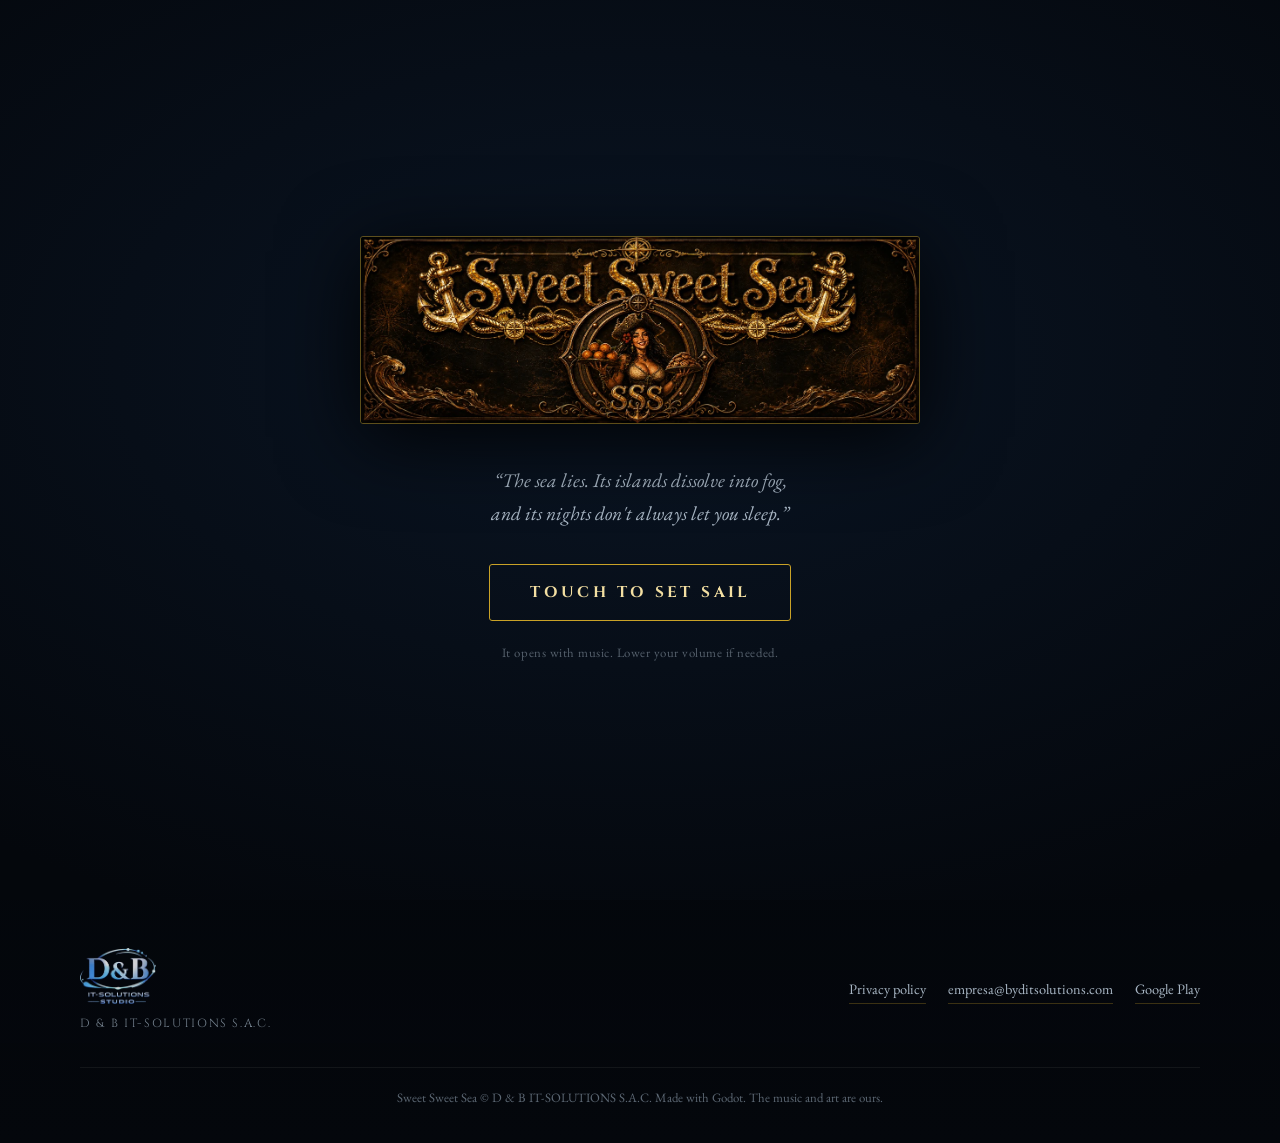
==== index.html @ e7146e49 "COLOSOS, LUNAS PINTADAS Y TRES SECCIONES QUE FALTABAN (13 sep). Tercera pasada del dia sobre la web," ====
<!DOCTYPE html>
<html lang="es">
<head>
<meta charset="utf-8">
<meta name="viewport" content="width=device-width, initial-scale=1">
<title>Sweet Sweet Sea — Un pirata pobre. Un mar que miente.</title>
<meta name="description" content="Pesca de día, defiende el muelle de noche, doma a las bestias del abismo y junta las tres llaves de la Puerta Hundida. Supervivencia náutica melancólica para PC y Android.">
<meta name="theme-color" content="#05080d">

<!-- Tarjeta social -->
<meta property="og:type" content="website">
<meta property="og:title" content="Sweet Sweet Sea">
<meta property="og:description" content="Un pirata pobre. Un mar que miente. Supervivencia náutica melancólica.">
<meta property="og:image" content="https://dybitsolutions.github.io/SSS/assets/og.webp">
<meta property="og:url" content="https://dybitsolutions.github.io/SSS/">
<meta name="twitter:card" content="summary_large_image">

<link rel="icon" href="assets/favicon.png">
<link rel="preconnect" href="https://fonts.googleapis.com">
<link rel="preconnect" href="https://fonts.gstatic.com" crossorigin>
<link href="https://fonts.googleapis.com/css2?family=Cinzel:wght@500;700;900&family=EB+Garamond:ital,wght@0,400;0,500;0,600;1,400&display=swap" rel="stylesheet">
<link rel="stylesheet" href="css/estilo.css">
</head>

<body class="lang-es velo-activo">

<!-- ══════════════════════════════════════════════════════════════
     EL TELÓN — la cinemática de entrada (primera visita)
     ══════════════════════════════════════════════════════════════ -->
<div id="telon" class="telon" hidden>
  <div class="telon__contenido">
    <span class="telon__marco">
      <img class="telon__logo" src="assets/logo.webp" alt="Sweet Sweet Sea" width="1280" height="427">
    </span>
    <p class="telon__verso">
      <span class="es">«El mar miente. Sus islas se deshacen en niebla,<br>y sus noches no siempre te dejan dormir.»</span>
      <span class="en">“The sea lies. Its islands dissolve into fog,<br>and its nights don't always let you sleep.”</span>
    </p>
    <button id="zarpar" class="telon__boton" type="button">
      <span class="es">TOCA PARA ZARPAR</span>
      <span class="en">TOUCH TO SET SAIL</span>
    </button>
    <p class="telon__nota">
      <span class="es">Se abrirá con música. Baja el volumen si hace falta.</span>
      <span class="en">It opens with music. Lower your volume if needed.</span>
    </p>
  </div>
  <div class="telon__niebla telon__niebla--izq"></div>
  <div class="telon__niebla telon__niebla--der"></div>
</div>

<!-- ══════════════════════════════════════════════════════════════
     EL MAR — lienzo de fondo, siempre vivo
     ══════════════════════════════════════════════════════════════ -->
<canvas id="mar" class="mar" aria-hidden="true"></canvas>
<div class="mar__velo" aria-hidden="true"></div>

<!-- Barra superior -->
<header class="barra">
  <a class="barra__marca" href="#portada">
    <span class="barra__sss">SSS</span>
    <span class="barra__nombre">Sweet Sweet Sea</span>
  </a>
  <nav class="barra__nav" id="barra-nav">
    <a href="#juego"><span class="es">El juego</span><span class="en">The game</span></a>
    <a href="#juegas"><span class="es">Cómo se juega</span><span class="en">How it plays</span></a>
    <a href="#muelle"><span class="es">El muelle</span><span class="en">The pier</span></a>
    <a href="#marineros"><span class="es">Marineros</span><span class="en">Sailors</span></a>
    <a href="#bestiario"><span class="es">Bestiario</span><span class="en">Bestiary</span></a>
    <a href="#noche"><span class="es">La noche</span><span class="en">Night</span></a>
    <a href="#mareas"><span class="es">Mareas</span><span class="en">Tides</span></a>
    <a href="#jugar"><span class="es">Jugar</span><span class="en">Play</span></a>
  </nav>
  <div class="barra__controles">
    <!-- El menú de la barra angosta. Con ocho pantallas y sin barra de
         navegación en el móvil, quien entraba en una sección solo podía volver
         a la portada: aquí están las ocho, siempre. -->
    <button id="btn-menu" class="chip chip--menu" type="button" aria-expanded="false" aria-controls="barra-nav">
      <span class="icono-menu" aria-hidden="true"></span>
      <span class="sr">Menú</span>
    </button>
    <button id="btn-audio" class="chip chip--icono" type="button" aria-pressed="false" title="Música">
      <span class="icono-audio" aria-hidden="true"></span>
      <span class="sr">Música</span>
    </button>
    <button id="btn-idioma" class="chip" type="button" aria-label="Cambiar idioma / Switch language">
      <span class="es">EN</span><span class="en">ES</span>
    </button>
  </div>
</header>

<main id="top">

  <!-- ═══════════ PORTADA — la pantalla de cubierta ═══════════ -->
  <section id="portada" class="heroe pantalla activa">
    <div class="heroe__centro">
      <img class="heroe__logo" src="assets/logo.webp" alt="Sweet Sweet Sea" width="1280" height="427" fetchpriority="high">
      <!-- El único H1 del sitio: hasta ahora el título era una IMAGEN y la
           página no tenía encabezado de nivel 1 para nadie que no la viera. -->
      <h1 class="heroe__lema">
        <span class="es">Un pirata pobre. Un mar que miente.</span>
        <span class="en">A poor pirate. A sea that lies.</span>
      </h1>
      <div class="heroe__botones">
        <a class="boton boton--oro" href="#jugar">
          <span class="es">Conseguir el juego</span><span class="en">Get the game</span>
        </a>
        <a class="boton boton--fantasma" href="#juego">
          <span class="es">Qué es esto</span><span class="en">What is this</span>
        </a>
      </div>
      <p class="heroe__plataformas">
        <span class="es">Android · PC (Windows) · <b>Steam próximamente</b></span>
        <span class="en">Android · PC (Windows) · <b>Coming to Steam</b></span>
      </p>
    </div>

    <!-- LOS RUMBOS — el índice del sitio. Cada uno abre SU pantalla: la
         portada no lleva texto largo a propósito (el mar y sus bestias son
         el contenido de aquí; lo que hay que leer vive una pantalla dentro). -->
    <nav class="rumbos" aria-label="Secciones">
      <a class="rumbo" href="#juego">
        <span class="rumbo__nombre"><span class="es">El juego</span><span class="en">The game</span></span>
        <span class="rumbo__pie"><span class="es">pescar, domar, aguantar</span><span class="en">fish, tame, endure</span></span>
      </a>
      <a class="rumbo" href="#juegas">
        <span class="rumbo__nombre"><span class="es">Cómo se juega</span><span class="en">How it plays</span></span>
        <span class="rumbo__pie"><span class="es">la caña, el arpón, el lazo</span><span class="en">rod, harpoon, lasso</span></span>
      </a>
      <a class="rumbo" href="#muelle">
        <span class="rumbo__nombre"><span class="es">El muelle</span><span class="en">The pier</span></span>
        <span class="rumbo__pie"><span class="es">vecinos, oro y fogón</span><span class="en">neighbours, gold, stove</span></span>
      </a>
      <a class="rumbo" href="#marineros">
        <span class="rumbo__nombre"><span class="es">Marineros</span><span class="en">Sailors</span></span>
        <span class="rumbo__pie"><span class="es">a quién juegas</span><span class="en">who you play</span></span>
      </a>
      <a class="rumbo" href="#bestiario">
        <span class="rumbo__nombre"><span class="es">Bestiario</span><span class="en">Bestiary</span></span>
        <span class="rumbo__pie"><span class="es">lo que sube del fondo</span><span class="en">what rises from below</span></span>
      </a>
      <a class="rumbo" href="#noche">
        <span class="rumbo__nombre"><span class="es">La noche</span><span class="en">The night</span></span>
        <span class="rumbo__pie"><span class="es">insomnio, asedio, tinta</span><span class="en">insomnia, siege, ink</span></span>
      </a>
      <a class="rumbo" href="#mareas">
        <span class="rumbo__nombre"><span class="es">Mareas</span><span class="en">Tides</span></span>
        <span class="rumbo__pie"><span class="es">seis aguas, seis reglas</span><span class="en">six waters, six rules</span></span>
      </a>
      <a class="rumbo rumbo--oro" href="#jugar">
        <span class="rumbo__nombre"><span class="es">Jugar</span><span class="en">Play</span></span>
        <span class="rumbo__pie"><span class="es">Android · PC · Steam</span><span class="en">Android · PC · Steam</span></span>
      </a>
    </nav>

    <!-- Rótulo de la marea viva -->
    <div id="rotulo-marea" class="marea-rotulo" aria-live="polite">
      <span class="marea-rotulo__ojo"><span class="es">El mar hoy</span><span class="en">The sea today</span></span>
      <strong id="marea-nombre" class="marea-rotulo__nombre">Mar en calma</strong>
      <span id="marea-nota" class="marea-rotulo__nota"></span>
      <!-- Qué hay esta noche ahí arriba: la fase de la luna o la noche rara.
           (En el juego, la noche SIEMPRE nombra su causa; aquí igual.) -->
      <span id="marea-cielo" class="marea-rotulo__cielo"></span>
    </div>
  </section>

  <!-- ═══════════ EL JUEGO ═══════════ -->
  <section id="juego" class="seccion pantalla">
    <div class="envoltura">
      <p class="pantalla__ruta">
        <a class="pantalla__volver" href="#portada">
          <span class="es">Volver al mar</span><span class="en">Back to the sea</span>
        </a>
      </p>
      <h2 class="titulo">
        <span class="es">El mar miente</span>
        <span class="en">The sea lies</span>
      </h2>
      <p class="parrafo parrafo--grande">
        <span class="es">Sus islas se deshacen en niebla, la fortuna de la adivina sentencia el clima
          y sus noches no siempre te dejan dormir.</span>
        <span class="en">Its islands dissolve into fog, the fortune-teller's verdicts come true,
          and its nights don't always let you sleep.</span>
      </p>
      <p class="parrafo">
        <span class="es">Eres un marinero pobre en un muelle al fin del mundo. De día pescas, rebuscas la deriva,
          comercias con los vecinos y mejoras tu bote. De noche, el mar cobra: insomnios que se ganan a golpes,
          asedios de colosos de ojos violeta, y una travesía de tinta negra hacia una ciudad que no debería tener torres.</span>
        <span class="en">You are a poor sailor on a pier at the end of the world. By day you fish, scavenge the drift,
          trade with the neighbors and upgrade your boat. By night the sea collects: sleepless sieges, violet-eyed
          colossi on the planks, and an ink-black crossing toward a city that shouldn't have towers.</span>
      </p>

      <div class="rejilla-sistemas">
        <article class="carta">
          <h3><span class="es">Pesca con forcejeo</span><span class="en">Tug-of-war fishing</span></h3>
          <p><span class="es">El carrete y la caña son tus gestos. <b>RECOGE</b>, <b>SUELTA</b>, <b>JALA</b> —
            el pez dicta y tú respondes.</span>
            <span class="en">The reel and the rod are your gestures. <b>REEL</b>, <b>GIVE LINE</b>, <b>PULL</b> —
            the fish commands, you answer.</span></p>
        </article>
        <article class="carta">
          <h3><span class="es">Doma bestias</span><span class="en">Tame beasts</span></h3>
          <p><span class="es">La ballena, el calamar, la serpiente… cada una con su carácter. Aliméntalas,
            témplalas con tesoros y te escoltarán mar adentro.</span>
            <span class="en">The whale, the squid, the serpent… each with its own character. Feed them,
            temper them with treasures, and they'll escort you.</span></p>
        </article>
        <article class="carta">
          <h3><span class="es">Un muelle vivo</span><span class="en">A living pier</span></h3>
          <p><span class="es">Banco, astillero, cambista, la draga del Viejo, la adivina cuya fortuna
            <b>se cumple</b>, y vecinos con encargos.</span>
            <span class="en">Bank, shipyard, trader, the Old Man's dredge, a fortune-teller whose verdicts
            <b>come true</b>, and neighbors with errands.</span></p>
        </article>
        <article class="carta">
          <h3><span class="es">Siete climas y un cielo real</span><span class="en">Seven weathers, a real sky</span></h3>
          <p><span class="es">Calma chicha, niebla, tempestad. Fases de luna que siguen a la luna de verdad,
            estrellas fugaces y un faro que barre el agua.</span>
            <span class="en">Dead calm, fog, tempest. Moon phases that follow the real moon, shooting stars
            and a lighthouse sweeping the water.</span></p>
        </article>
        <article class="carta">
          <h3><span class="es">La cordura</span><span class="en">Sanity</span></h3>
          <p><span class="es">La noche, la niebla y lo que canta desde el agua te gastan la mente.
            Si se rompe, el mar se vuelve negro donde estés.</span>
            <span class="en">Night, fog and what sings from the water wear your mind down.
            Break it, and the sea turns black wherever you are.</span></p>
        </article>
        <article class="carta carta--oro">
          <h3><span class="es">El final es una vuelta</span><span class="en">The ending is a loop</span></h3>
          <p><span class="es">Tres llaves abren la Puerta Hundida. Cruzarla no termina el juego:
            lo vuelve más hondo. Bestias más bravas, marineros nuevos jugables.</span>
            <span class="en">Three keys open the Sunken Gate. Crossing it doesn't end the game —
            it deepens it. Fiercer beasts, new playable sailors.</span></p>
        </article>
      </div>

      <!-- (venía de su propia sección: una pantalla de tres fotos sueltas
           era la más flaca del sitio, y aquí ilustra lo que acaba de contar) -->
      <h3 class="subtitulo"><span class="es">El puerto, la caja y la caña</span><span class="en">The port, the crate and the rod</span></h3>
      <div class="capturas">
        <figure>
          <img src="assets/capturas/muelle.webp" alt="" loading="lazy" width="1351" height="760">
          <figcaption><span class="es">El muelle de noche: banco, astillero, la draga y la adivina.</span>
            <span class="en">The pier at night: bank, shipyard, the dredge and the fortune-teller.</span></figcaption>
        </figure>
        <figure>
          <img src="assets/capturas/bestias.webp" alt="" loading="lazy" width="1351" height="760">
          <figcaption><span class="es">La caja de peces: tus bestias crecen, comen y con la edad piden mejor pesca.</span>
            <span class="en">The fish crate: your beasts grow, eat, and with age demand better catches.</span></figcaption>
        </figure>
        <figure>
          <img src="assets/capturas/pesca.webp" alt="" loading="lazy" width="1351" height="760">
          <figcaption><span class="es">El forcejeo: la barra manda, y el pez no afloja.</span>
            <span class="en">The tug-of-war: the bar commands, and the fish won't give.</span></figcaption>
        </figure>
      </div>

      <nav class="pantalla__sigue">
        <a href="#juegas">
          <span class="es">Siguiente: Cómo se juega</span><span class="en">Next: How it plays</span>
        </a>
      </nav>
    </div>
  </section>

  <!-- ═══════════ CÓMO SE JUEGA ═══════════ -->
  <section id="juegas" class="seccion pantalla seccion--honda">
    <div class="envoltura">
      <p class="pantalla__ruta">
        <a class="pantalla__volver" href="#portada">
          <span class="es">Volver al mar</span><span class="en">Back to the sea</span>
        </a>
      </p>
      <h2 class="titulo">
        <span class="es">Un día de trabajo</span>
        <span class="en">A day's work</span>
      </h2>
      <p class="parrafo parrafo--grande">
        <span class="es">De día pescas, rebuscas y vendes. De noche decides si duermes o zarpas.</span>
        <span class="en">By day you fish, scavenge and sell. By night you decide whether to sleep or sail.</span>
      </p>

      <!-- LA PESCA -->
      <h3 class="subtitulo"><span class="es">La pesca</span><span class="en">Fishing</span></h3>
      <ol class="pasos">
        <li>
          <b><span class="es">Saca la caña</span><span class="en">Take out the rod</span></b>
          <span class="es">Con la rueda de la mano. Sin caña en la mano, ni la silla del muelle ni las boyas del mar te responden.</span>
          <span class="en">From the hand wheel. With no rod in hand, neither the pier's chair nor the sea's buoys will answer you.</span>
        </li>
        <li>
          <b><span class="es">Espera la mordida</span><span class="en">Wait for the bite</span></b>
          <span class="es">Echas el sedal y el mar tarda lo que quiere. Cuando algo pica, lo sabes.</span>
          <span class="en">You cast, and the sea takes as long as it likes. When something bites, you know.</span>
        </li>
        <li>
          <b><span class="es">El forcejeo</span><span class="en">The tug-of-war</span></b>
          <span class="es">Ahora manda el pez: <b>RECOGE</b>, <b>SUELTA HILO</b>, <b>JALA</b>. Él tira, tú respondes,
            y la barra de tensión dice quién está ganando. Tirar cuando toca soltar rompe el sedal.</span>
          <span class="en">Now the fish leads: <b>REEL</b>, <b>GIVE LINE</b>, <b>PULL</b>. It pulls, you answer,
            and the tension bar says who's winning. Pulling when you should give line snaps the line.</span>
        </li>
      </ol>
      <p class="parrafo parrafo--centro parrafo--corto">
        <span class="es">Con la mente entera la zona buena es casi el doble de ancha. Con la mente rota, el mar
          te entrega cosas <b>más raras</b>. Pescar de noche paga mejor… y cobra en cordura.</span>
        <span class="en">With a whole mind the good zone is nearly twice as wide. With a broken one, the sea hands you
          <b>stranger things</b>. Fishing at night pays better… and charges you in sanity.</span>
      </p>

      <!-- LO QUE MUERDE -->
      <h3 class="subtitulo"><span class="es">Lo que puede morder</span><span class="en">What may bite</span></h3>
      <ul class="captura">
        <li>
          <img src="assets/peces/sardina.webp" alt="" loading="lazy" width="340" height="121">
          <b><span class="es">Sardina gris</span><span class="en">Grey sardine</span></b>
          <span class="es">5 oro · el pan de cada día</span><span class="en">5 gold · your daily bread</span>
        </li>
        <li>
          <img src="assets/peces/bacalao.webp" alt="" loading="lazy" width="340" height="163">
          <b><span class="es">Bacalao pálido</span><span class="en">Pale cod</span></b>
          <span class="es">9 oro · llena el estómago</span><span class="en">9 gold · fills the belly</span>
        </li>
        <li>
          <img src="assets/peces/anguila.webp" alt="" loading="lazy" width="340" height="192">
          <b><span class="es">Anguila de niebla</span><span class="en">Fog eel</span></b>
          <span class="es">14 oro</span><span class="en">14 gold</span>
        </li>
        <li class="es-raro">
          <img src="assets/peces/luminoso.webp" alt="" loading="lazy" width="340" height="191">
          <b><span class="es">Pez luminoso ★</span><span class="en">Glowfish ★</span></b>
          <span class="es">28 oro · comerlo <b>reconforta</b></span><span class="en">28 gold · eating it <b>comforts</b></span>
        </li>
        <li class="es-raro">
          <img src="assets/peces/esqueleto.webp" alt="" loading="lazy" width="340" height="221">
          <b><span class="es">Pez esqueleto ★</span><span class="en">Skeleton fish ★</span></b>
          <span class="es">35 oro · solo de noche · perturbador</span><span class="en">35 gold · night only · unsettling</span>
        </li>
        <li class="es-raro">
          <img src="assets/peces/campana.webp" alt="" loading="lazy" width="340" height="328">
          <b><span class="es">Pez Campana ★</span><span class="en">Bell fish ★</span></b>
          <span class="es">60 oro · tañe… y <b>desata una tormenta</b></span><span class="en">60 gold · it tolls… and <b>unleashes a storm</b></span>
        </li>
        <li class="es-raro">
          <img src="assets/items/botella.webp" alt="" loading="lazy" width="238" height="300">
          <b><span class="es">Botella con mapa ★</span><span class="en">Bottled map ★</span></b>
          <span class="es">revela un <b>tesoro</b> ahí fuera</span><span class="en">reveals a <b>treasure</b> out there</span>
        </li>
        <li class="es-raro">
          <img src="assets/items/llave.webp" alt="" loading="lazy" width="127" height="300">
          <b><span class="es">Llave oxidada ★</span><span class="en">Rusted key ★</span></b>
          <span class="es">tres abren la <b>Puerta Hundida</b></span><span class="en">three open the <b>Sunken Gate</b></span>
        </li>
        <li>
          <img src="assets/peces/atun.webp" alt="" loading="lazy" width="340" height="153">
          <b><span class="es">Atún real</span><span class="en">Royal tuna</span></b>
          <span class="es">22 oro · la comida grande del profundo</span><span class="en">22 gold · the deep's big meal</span>
        </li>
        <li class="es-raro">
          <img src="assets/peces/tiburon.webp" alt="" loading="lazy" width="340" height="138">
          <b><span class="es">Tiburón sombrío ★</span><span class="en">Gloom shark ★</span></b>
          <span class="es">46 oro · pide caña de maestro</span><span class="en">46 gold · needs a master's rod</span>
        </li>
        <li class="es-raro">
          <img src="assets/peces/medusa.webp" alt="" loading="lazy" width="340" height="288">
          <b><span class="es">Medusa farol ★</span><span class="en">Lantern jelly ★</span></b>
          <span class="es">30 oro · la luz <b>buena</b> de la tinta nocturna</span><span class="en">30 gold · the <b>kind</b> light of the night ink</span>
        </li>
        <li class="es-raro">
          <img src="assets/peces/caballito.webp" alt="" loading="lazy" width="340" height="318">
          <b><span class="es">Caballito de la tinta ★</span><span class="en">Ink seahorse ★</span></b>
          <span class="es">55 oro · no se come: es joya de colección</span><span class="en">55 gold · not food: a collector's jewel</span>
        </li>
        <li>
          <img src="assets/peces/globo.webp" alt="" loading="lazy" width="340" height="340">
          <b><span class="es">Pez globo</span><span class="en">Pufferfish</span></b>
          <span class="es">no pica: <b>huye de ti</b> en el mar. Su carne alimenta… con un veneno suave</span>
          <span class="en">it doesn't bite: it <b>flees</b> at sea. Its meat feeds you… with a mild venom</span>
        </li>
      </ul>
      <p class="parrafo parrafo--centro parrafo--corto">
        <span class="es">Y una décimocuarta pieza que no lleva retrato porque no queremos dibujarla:
          de noche, a veces, el sedal sube <b>restos humanos</b>.</span>
        <span class="en">And a fourteenth catch with no portrait, because we'd rather not draw it:
          at night, sometimes, the line brings up <b>human remains</b>.</span>
      </p>

      <!-- EL COMBATE -->
      <h3 class="subtitulo"><span class="es">Y lo que no quiere que lo pesques</span><span class="en">And what doesn't want to be caught</span></h3>
      <div class="armas">
        <figure>
          <img src="assets/items/garfio.webp" alt="" loading="lazy" width="171" height="300">
          <figcaption><b><span class="es">Garfio</span><span class="en">Hook</span></b>
            <span class="es">corto y gratis: el arma del hambre</span><span class="en">short and free: the weapon of hunger</span></figcaption>
        </figure>
        <figure>
          <img src="assets/items/sable.webp" alt="" loading="lazy" width="299" height="300">
          <figcaption><b><span class="es">Sable</span><span class="en">Cutlass</span></b>
            <span class="es">rápido, a un brazo de distancia</span><span class="en">fast, an arm's length away</span></figcaption>
        </figure>
        <figure>
          <img src="assets/items/arpon.webp" alt="" loading="lazy" width="300" height="296">
          <figcaption><b><span class="es">Arpón</span><span class="en">Harpoon</span></b>
            <span class="es">vuela de verdad, y se carga despacio</span><span class="en">it really flies, and loads slowly</span></figcaption>
        </figure>
        <figure>
          <img src="assets/items/pistola.webp" alt="" loading="lazy" width="300" height="287">
          <figcaption><b><span class="es">Pistola</span><span class="en">Flintlock</span></b>
            <span class="es">seis balas y tres segundos de recarga</span><span class="en">six shots and three seconds to reload</span></figcaption>
        </figure>
      </div>
      <p class="parrafo parrafo--centro parrafo--corto">
        <span class="es">Cada golpe cuesta media ración de comida: aporrear el clic <b>vacía el estómago</b>, y en ayunas
          pegas más flojo. Cada bestia nace con sus <b>estrellas</b> y su talla, y las estrellas <b>se degradan</b>
          si te golpea o si el duelo se alarga: mata rápido y limpio, o cobra menos.</span>
        <span class="en">Every blow costs half a ration: mashing the button <b>empties your belly</b>, and on an empty
          stomach you hit softer. Each beast is born with its own <b>stars</b> and size, and the stars <b>degrade</b>
          if it hits you or the duel drags on: kill fast and clean, or get paid less.</span>
      </p>
      <p class="parrafo parrafo--centro parrafo--corto aviso">
        <span class="es">De noche y sin lámpara, lo que se acerca es una <b>silueta negra sin nombre</b> hasta que la
          tienes a once metros — y pega más fuerte y corre más. Solo la luz dice la verdad… y a veces
          ni la luz: hay siluetas que, al revelarse, <b>no son lo que parecían</b>.</span>
        <span class="en">At night without a lamp, what approaches is a <b>nameless black silhouette</b> until it's eleven
          metres away — and it hits harder and moves faster. Only light tells the truth… and sometimes not even
          light: some silhouettes, once revealed, <b>are not what they seemed</b>.</span>
      </p>

      <!-- LA DOMA -->
      <h3 class="subtitulo"><span class="es">Domar lo que casi te mata</span><span class="en">Taming what nearly killed you</span></h3>
      <p class="parrafo parrafo--centro">
        <span class="es">Fabrica una <b>caña de captura</b>, hiérela primero y lánzale el lazo. La caña siempre se rompe;
          si aguanta, la bestia se queda a vivir en el agua de tu muelle. Caben tres, o cinco si amplías el establo.
          <b>Todo lo que nada se puede domar</b>: cada especie pide su nivel de caña y su cebo favorito.</span>
        <span class="en">Craft a <b>catching rod</b>, wound it first and throw the lasso. The rod always breaks; if it holds,
          the beast stays in the water by your pier. Three fit, or five if you extend the pen.
          <b>Everything that swims can be tamed</b>: each species asks for its rod level and its favourite bait.</span>
      </p>
      <p class="parrafo parrafo--centro parrafo--corto">
        <span class="es">Lo que domas <b>defiende el muelle</b> de noche, te escolta mar adentro y te deja regalos al alba.
          Y lo que nace en el nido hereda estrellas, talla, temple y mutaciones — <a href="#bestiario">ahí empieza la
          crianza</a>.</span>
        <span class="en">What you tame <b>defends the pier</b> at night, escorts you out to sea and leaves you gifts at dawn.
          And what hatches in the nest inherits stars, size, temper and mutations — <a href="#bestiario">that's where
          breeding begins</a>.</span>
      </p>

      <nav class="pantalla__sigue">
        <a href="#muelle">
          <span class="es">Siguiente: El muelle</span><span class="en">Next: The pier</span>
        </a>
      </nav>
    </div>
  </section>

  <!-- ═══════════ EL MUELLE ═══════════ -->
  <section id="muelle" class="seccion pantalla">
    <div class="envoltura">
      <p class="pantalla__ruta">
        <a class="pantalla__volver" href="#portada">
          <span class="es">Volver al mar</span><span class="en">Back to the sea</span>
        </a>
      </p>
      <h2 class="titulo">
        <span class="es">El muelle</span>
        <span class="en">The pier</span>
      </h2>
      <p class="parrafo parrafo--grande">
        <span class="es">Tu refugio: aquí la niebla es ancha y quieta, la mente se recompone
          y las tormentas no entran.</span>
        <span class="en">Your refuge: here the fog is wide and still, the mind knits itself back
          together and storms don't come in.</span>
      </p>

      <h3 class="subtitulo"><span class="es">Los vecinos</span><span class="en">The neighbours</span></h3>
      <p class="parrafo parrafo--centro parrafo--corto">
        <span class="es">Pasean por su zona y cada uno te hace <b>un favor al día</b> si le hablas.
          Al tercero, te regalan lo suyo. Saludar a todos antes de zarpar es la mejor rutina del juego.</span>
        <span class="en">They walk their patch, and each does you <b>one favour a day</b> if you talk to them.
          At the third, they give you what's theirs. Greeting them all before sailing is the game's best habit.</span>
      </p>
      <div class="vecinos">
        <figure>
          <img src="assets/gente/viejo.webp" alt="" loading="lazy" width="376" height="440">
          <figcaption><b><span class="es">El viejo pescador</span><span class="en">The old fisherman</span></b>
            <span class="es">Te señala el cardumen: ese día pican muchas más rarezas. Regala su sombrero.</span>
            <span class="en">He points at the shoal: far more rare things bite that day. He gives you his hat.</span></figcaption>
        </figure>
        <figure>
          <img src="assets/gente/mercader.webp" alt="" loading="lazy" width="306" height="440">
          <figcaption><b><span class="es">El mercader</span><span class="en">The merchant</span></b>
            <span class="es">Te vende barato el material que más te falta. Sabe lo que te falta.</span>
            <span class="en">He sells you cheap the material you lack most. He knows what you lack.</span></figcaption>
        </figure>
        <figure>
          <img src="assets/gente/capitan.webp" alt="" loading="lazy" width="212" height="269">
          <figcaption><b><span class="es">El viejo capitán</span><span class="en">The old captain</span></b>
            <span class="es">Calafatea tu casco y te da su pronóstico. Regala su Tricornio.</span>
            <span class="en">He caulks your hull and gives you his forecast. He gives you his tricorn.</span></figcaption>
        </figure>
        <figure>
          <img src="assets/gente/remedios.webp" alt="" loading="lazy" width="339" height="440">
          <figcaption><b><span class="es">Doña Remedios</span><span class="en">Doña Remedios</span></b>
            <span class="es">Compra peces extraños para sus remedios… y su esfera de cristal <b>se cumple</b>.</span>
            <span class="en">She buys strange fish for her remedies… and her crystal ball <b>comes true</b>.</span></figcaption>
        </figure>
        <figure>
          <img src="assets/gente/marta.webp" alt="" loading="lazy" width="349" height="440">
          <figcaption><b><span class="es">Marta la Salada</span><span class="en">Salty Marta</span></b>
            <span class="es">Paga bien el pescado de diario y desconfía de las rarezas. Cede al regateo casi la mitad de las veces.</span>
            <span class="en">She pays well for everyday fish and distrusts oddities. She yields to haggling nearly half the time.</span></figcaption>
        </figure>
        <figure>
          <img src="assets/gente/cosme.webp" alt="" loading="lazy" width="360" height="440">
          <figcaption><b><span class="es">El viejo Cosme</span><span class="en">Old Cosme</span></b>
            <span class="es">Paga la mitad de más por lo que el mar <b>no debería</b> haber soltado.</span>
            <span class="en">He pays half again for whatever the sea <b>shouldn't</b> have given up.</span></figcaption>
        </figure>
      </div>

      <h3 class="subtitulo"><span class="es">A dónde va el oro</span><span class="en">Where the gold goes</span></h3>
      <div class="rejilla-sistemas">
        <article class="carta">
          <h3><span class="es">La pescadería</span><span class="en">The fishmonger's</span></h3>
          <p><span class="es">Vender en persona. Te atiende uno de los tres compradores, cada uno con
            sus manías, y puedes <b>regatear una vez</b>: si acepta subes un veinte por ciento;
            si lo ofendes, te quita un siete.</span>
            <span class="en">Selling in person. One of the three buyers serves you, each with their own
            quirks, and you may <b>haggle once</b>: if they accept you gain a fifth; if you offend them,
            they take seven percent off.</span></p>
        </article>
        <article class="carta">
          <h3><span class="es">Tu escaparate</span><span class="en">Your stall</span></h3>
          <p><span class="es">El mostrador junto a tu casa: exhibe piezas y <b>los vecinos compran solos
            durante el día</b>, incluso mientras navegas. De noche no pasa nadie. Se amplía a diez huecos
            y mejor margen.</span>
            <span class="en">The counter by your house: display your pieces and <b>the neighbours buy on
            their own during the day</b>, even while you're at sea. At night nobody passes. It grows to ten
            slots and a better cut.</span></p>
        </article>
        <article class="carta">
          <h3><span class="es">La Cambista</span><span class="en">The Exchanger</span></h3>
          <p><span class="es">Cambia unos materiales por otros, y <b>cada día ofrece otros tratos</b>.
            Es el sitio para deshacerte de lo que te sobra… y para conseguir un colmillo abisal
            sin tener que cazar al que lo llevaba puesto.</span>
            <span class="en">She trades one material for another, and <b>every day the deals change</b>.
            It's where you dump what you have too much of… and where you get an abyssal fang without
            hunting whatever was wearing it.</span></p>
        </article>
        <article class="carta">
          <h3><span class="es">El banco y el astillero</span><span class="en">Bench and shipyard</span></h3>
          <p><span class="es">El banco forja armas y sube la caña; el astillero repara el casco, mejora
            la vela y vende lámparas. <b>La luz no es un lujo</b>: de noche, sin ella, lo que se acerca
            no tiene nombre.</span>
            <span class="en">The bench forges weapons and upgrades the rod; the shipyard repairs the hull,
            improves the sail and sells lamps. <b>Light is not a luxury</b>: at night, without it, what
            approaches has no name.</span></p>
        </article>
        <article class="carta">
          <h3><span class="es">El almacén</span><span class="en">The storehouse</span></h3>
          <p><span class="es">Lo que guardas ahí <b>sobrevive a tu muerte en el mar</b>. La decisión
            eterna: ¿vender ya, exhibir con paciencia, llevártelo… o ponerlo a salvo?</span>
            <span class="en">What you leave there <b>survives your death at sea</b>. The eternal question:
            sell now, display and wait, take it with you… or put it somewhere safe?</span></p>
        </article>
        <article class="carta">
          <h3><span class="es">El fogón</span><span class="en">The stove</span></h3>
          <p><span class="es">Asar pescado, la sopa de algas… y <b>seis raciones portátiles</b> que te
            llevas en la bodega y comes en el mar. Cocinas en casa y cargas cordura para cuando la noche
            empiece a sangrarte.</span>
            <span class="en">Grilled fish, seaweed soup… and <b>six portable rations</b> you carry in the
            hold and eat at sea. You cook at home and load up on sanity for when the night starts to bleed you.</span></p>
        </article>
      </div>

      <nav class="pantalla__sigue">
        <a href="#marineros">
          <span class="es">Siguiente: Los marineros</span><span class="en">Next: The sailors</span>
        </a>
      </nav>
    </div>
  </section>

  <!-- ═══════════ LOS MARINEROS ═══════════ -->
  <section id="marineros" class="seccion pantalla seccion--honda">
    <div class="envoltura">
      <p class="pantalla__ruta">
        <a class="pantalla__volver" href="#portada">
          <span class="es">Volver al mar</span><span class="en">Back to the sea</span>
        </a>
      </p>
      <h2 class="titulo">
        <span class="es">A quién juegas</span>
        <span class="en">Who you play</span>
      </h2>
      <p class="parrafo parrafo--grande">
        <span class="es">No es solo un retrato: cada marinero cambia cómo se vive el mar.</span>
        <span class="en">It isn't just a portrait: each sailor changes how the sea is lived.</span>
      </p>
      <p class="parrafo parrafo--centro parrafo--corto">
        <span class="es">La historia base es la del Pescador. Los otros tres se <b>desbloquean dando
          vueltas a la Puerta Hundida</b>: una vuelta, un marinero.</span>
        <span class="en">The base story is the Fisherman's. The other three are <b>unlocked by looping
          through the Sunken Gate</b>: one loop, one sailor.</span>
      </p>

      <div class="marineros">
        <figure>
          <img src="assets/gente/pescador.webp" alt="" loading="lazy" width="448" height="560">
          <figcaption>
            <b><span class="es">El Pescador</span><span class="en">The Fisherman</span></b>
            <span class="marinero__lo"><span class="es">Come dos raciones en casa (los demás, una) y lleva
              la <b>suerte del pescador</b>: mejor pesca rara, más materiales sueltos, más islas de verdad.</span>
              <span class="en">He eats two rations at home (the others, one) and carries the
              <b>fisherman's luck</b>: better rare catches, more loose materials, more real islands.</span></span>
            <span class="marinero__precio"><span class="es">Sin contras: es el equilibrado.</span>
              <span class="en">No downside: he's the balanced one.</span></span>
          </figcaption>
        </figure>
        <figure>
          <img src="assets/gente/carym.webp" alt="" loading="lazy" width="373" height="560">
          <figcaption>
            <b><span class="es">Carym, la cocinera</span><span class="en">Carym, the cook</span></b>
            <span class="marinero__lo"><span class="es">Cada plato del fogón le rinde <b>una ración extra</b>,
              y solo ella cocina su receta de familia: las galletas de la abuela Karen.</span>
              <span class="en">Every dish from the stove yields her <b>an extra ration</b>, and only she
              cooks her family recipe: grandma Karen's biscuits.</span></span>
            <span class="marinero__precio"><span class="es">Ni combate ni mar: lo suyo es la despensa.</span>
              <span class="en">Neither combat nor sea: hers is the pantry.</span></span>
          </figcaption>
        </figure>
        <figure>
          <img src="assets/gente/pirata.webp" alt="" loading="lazy" width="373" height="560">
          <figcaption>
            <b><span class="es">El Pirata</span><span class="en">The Pirate</span></b>
            <span class="marinero__lo"><span class="es">Empieza <b>armado</b>: sable en mano y tricornio
              puesto, vendiendo un treinta por ciento más desde el primer día.</span>
              <span class="en">He starts <b>armed</b>: cutlass in hand and tricorn on, selling thirty
              percent higher from day one.</span></span>
            <span class="marinero__precio"><span class="es">Aguanta un tercio menos… y de noche
              <b>los calamares lo buscan</b>.</span>
              <span class="en">He takes a third less punishment… and at night <b>the squids come looking
              for him</b>.</span></span>
          </figcaption>
        </figure>
        <figure>
          <img src="assets/gente/sirena.webp" alt="" loading="lazy" width="373" height="560">
          <figcaption>
            <b><span class="es">La Sirena</span><span class="en">The Mermaid</span></b>
            <span class="marinero__lo"><span class="es">Los náufragos del muelle <b>no la tocan</b>, la noche
              la hostiga menos y el mar le drena mucha menos cordura. Lo raro acude a su sedal.</span>
              <span class="en">The pier's castaways <b>don't touch her</b>, the night harries her less and
              the sea drains far less of her mind. Rare things come to her line.</span></span>
            <span class="marinero__precio"><span class="es">Fabricar le cuesta más: los mercaderes
              la miran con recelo.</span>
              <span class="en">Crafting costs her more: the merchants eye her sideways.</span></span>
          </figcaption>
        </figure>
      </div>

      <p class="parrafo parrafo--centro parrafo--corto aviso">
        <span class="es">Y hay una quinta. No se elige, no se compra y no aparece en la lista:
          se le encuentra <b>disparándole a la luna</b>. Quien la conozca, que no lo cuente.</span>
        <span class="en">And there is a fifth. She can't be chosen, bought, or found in the list:
          you meet her by <b>shooting at the moon</b>. Whoever knows her, let them keep quiet.</span>
      </p>

      <nav class="pantalla__sigue">
        <a href="#bestiario">
          <span class="es">Siguiente: Bestiario</span><span class="en">Next: Bestiary</span>
        </a>
      </nav>
    </div>
  </section>

  <!-- ═══════════ BESTIARIO ═══════════ -->
  <section id="bestiario" class="seccion pantalla seccion--honda">
    <div class="envoltura">
      <p class="pantalla__ruta">
        <a class="pantalla__volver" href="#portada">
          <span class="es">Volver al mar</span><span class="en">Back to the sea</span>
        </a>
      </p>
      <h2 class="titulo">
        <span class="es">Lo que sube del fondo</span>
        <span class="en">What rises from below</span>
      </h2>
      <p class="parrafo parrafo--centro">
        <span class="es">Cada criatura tiene un poder propio… y ese poder <b>crece con cada vuelta</b> que das a la Puerta.</span>
        <span class="en">Every creature has a power of its own… and that power <b>grows with every loop</b> through the Gate.</span>
      </p>

      <div class="rejilla-bestias">
        <figure class="bestia">
          <img src="assets/bestias/leviatan.webp" alt="" loading="lazy" width="476" height="720">
          <figcaption>
            <b><span class="es">Leviatán</span><span class="en">Leviathan</span></b>
            <span class="es">Siete cabezas coronadas. Guarda la Puerta.</span>
            <span class="en">Seven crowned heads. It guards the Gate.</span>
          </figcaption>
        </figure>
        <figure class="bestia">
          <img src="assets/bestias/kraken.webp" alt="" loading="lazy" width="713" height="660">
          <figcaption>
            <b><span class="es">Kraken</span><span class="en">Kraken</span></b>
            <span class="es">Telegrafía un golpe de mar: pon la proa a la ola.</span>
            <span class="en">It telegraphs a tidal blow: turn your bow into the wave.</span>
          </figcaption>
        </figure>
        <figure class="bestia">
          <img src="assets/bestias/serpiente.webp" alt="" loading="lazy" width="690" height="660">
          <figcaption>
            <b><span class="es">Serpiente Negra</span><span class="en">Black Serpent</span></b>
            <span class="es">Acecha, se alza, muerde y se retira.</span>
            <span class="en">It stalks, rears, bites and withdraws.</span>
          </figcaption>
        </figure>
        <figure class="bestia">
          <img src="assets/bestias/ballena.webp" alt="" loading="lazy" width="671" height="620">
          <figcaption>
            <b><span class="es">Ballena</span><span class="en">Whale</span></b>
            <span class="es">Flanquea y salta. Se puede montar.</span>
            <span class="en">It flanks and breaches. It can be ridden.</span>
          </figcaption>
        </figure>
        <figure class="bestia">
          <img src="assets/bestias/megalodon.webp" alt="" loading="lazy" width="640" height="620">
          <figcaption>
            <b><span class="es">Megalodón</span><span class="en">Megalodon</span></b>
            <span class="es">Llega como una aleta muda que te ronda.</span>
            <span class="en">It arrives as a silent fin, circling.</span>
          </figcaption>
        </figure>
        <figure class="bestia">
          <img src="assets/bestias/calamar.webp" alt="" loading="lazy" width="674" height="660">
          <figcaption>
            <b><span class="es">Calamar Abisal</span><span class="en">Abyssal Squid</span></b>
            <span class="es">Torre de tentáculos. Si lo esquivas, escupe tinta.</span>
            <span class="en">A tower of arms. Dodge it and it spits ink.</span>
          </figcaption>
        </figure>
        <figure class="bestia">
          <img src="assets/bestias/rape.webp" alt="" loading="lazy" width="640" height="620">
          <figcaption>
            <b><span class="es">Pez Linterna</span><span class="en">Lantern Fish</span></b>
            <span class="es">De lejos es una luz quieta que parece un farol. No lo es.</span>
            <span class="en">From afar, a still light that looks like a lantern. It isn't.</span>
          </figcaption>
        </figure>
        <figure class="bestia">
          <img src="assets/bestias/sirena.webp" alt="" loading="lazy" width="640" height="620">
          <figcaption>
            <b><span class="es">Cantora de Marea</span><span class="en">Tide Singer</span></b>
            <span class="es">No muerde: canta. Y el canto se lleva la cordura.</span>
            <span class="en">It doesn't bite: it sings. And the song takes your mind.</span>
          </figcaption>
        </figure>
        <figure class="bestia">
          <img src="assets/bestias/espectro.webp" alt="" loading="lazy" width="640" height="620">
          <figcaption>
            <b><span class="es">Espectro</span><span class="en">Wraith</span></b>
            <span class="es">Bajo la Luna de Sangre se vuelve de carne. Entonces se le puede quitar lo que guarda.</span>
            <span class="en">Under the Blood Moon it turns to flesh. Then you can take what it hoards.</span>
          </figcaption>
        </figure>
      </div>

      <!-- La prismática -->
      <div class="prismatica">
        <div class="prismatica__arte">
          <img id="bestia-iris" src="assets/bestias/calamar.webp" alt="" loading="lazy" width="674" height="660">
        </div>
        <div class="prismatica__texto">
          <span class="etiqueta"><span class="es">1 de 64 · solo por crianza</span><span class="en">1 in 64 · breeding only</span></span>
          <h3><span class="es">La Prismática</span><span class="en">The Prismatic</span></h3>
          <p><span class="es">No tiene un color: los tiene <b>todos</b>. Cruza dos bestias de la misma especie,
            amaestradas y sin hambre, y el nido de la caja de peces te dejará un huevo. La cría hereda estrellas,
            talla, temple y mutaciones… y una de cada sesenta y cuatro nace así.</span>
            <span class="en">It has no colour: it has <b>all</b> of them. Breed two tamed, well-fed beasts of the same
            species and the nest in the fish crate will leave you an egg. The calf inherits stars, size, temper and
            mutations… and one in sixty-four is born like this.</span></p>
          <p class="prismatica__pasiva">
            <span class="es">todos los colores · oro ×4 · una ★ extra</span>
            <span class="en">all colours · gold ×4 · one extra ★</span>
          </p>
        </div>
      </div>

      <!-- Mutaciones -->
      <h3 class="subtitulo">
        <span class="es">Las siete mutaciones</span>
        <span class="en">The seven mutations</span>
      </h3>
      <ul class="mutaciones">
        <li style="--tinte:#8CA8FF"><b><span class="es">Férrea</span><span class="en">Iron</span></b>
          <span class="es">+50% vida · +4 de coraza · oro ×1,6</span><span class="en">+50% health · +4 armour · gold ×1.6</span></li>
        <li style="--tinte:#8CFF80"><b><span class="es">Tóxica</span><span class="en">Toxic</span></b>
          <span class="es">+25% daño · la mordida araña la mente</span><span class="en">+25% damage · its bite scratches the mind</span></li>
        <li style="--tinte:#FFD98C"><b><span class="es">Áurea</span><span class="en">Golden</span></b>
          <span class="es">oro ×3 · +15% de rapidez</span><span class="en">gold ×3 · +15% speed</span></li>
        <li style="--tinte:#8C80FF"><b><span class="es">Abisal</span><span class="en">Abyssal</span></b>
          <span class="es">+30% vida · +15% daño · una ★ extra</span><span class="en">+30% health · +15% damage · one extra ★</span></li>
        <li style="--tinte:#E8F0FF"><b><span class="es">Espectral</span><span class="en">Spectral</span></b>
          <span class="es">+35% rapidez · esquiva 1 de cada 4 golpes</span><span class="en">+35% speed · dodges 1 in 4 blows</span></li>
        <li style="--tinte:#D1AE6B"><b><span class="es">Centenaria</span><span class="en">Ancient</span></b>
          <span class="es">+25% talla · +60% vida · lenta · oro ×2,2</span><span class="en">+25% size · +60% health · slow · gold ×2.2</span></li>
        <li class="mutaciones__iris"><b><span class="es">Prismática</span><span class="en">Prismatic</span></b>
          <span class="es">todos los colores · oro ×4 · una ★ extra</span><span class="en">all colours · gold ×4 · one extra ★</span></li>
      </ul>

      <nav class="pantalla__sigue">
        <a href="#noche">
          <span class="es">Siguiente: La noche</span><span class="en">Next: The night</span>
        </a>
      </nav>
    </div>
  </section>

  <!-- ═══════════ LA NOCHE ═══════════ -->
  <section id="noche" class="seccion pantalla seccion--noche">
    <div class="envoltura">
      <p class="pantalla__ruta">
        <a class="pantalla__volver" href="#portada">
          <span class="es">Volver al mar</span><span class="en">Back to the sea</span>
        </a>
      </p>
      <h2 class="titulo">
        <span class="es">Cuando cae la noche</span>
        <span class="en">When night falls</span>
      </h2>
      <p class="parrafo parrafo--grande">
        <span class="es">De día el mar te da de comer. De noche, cobra.</span>
        <span class="en">By day the sea feeds you. By night, it collects.</span>
      </p>
      <p class="parrafo parrafo--centro">
        <span class="es">Puedes dormir desde las nueve… si el mar te deja. La luna sigue las
          ocho fases de la luna de verdad, y cada noche del calendario tiene su carácter.</span>
        <span class="en">You can sleep from nine… if the sea lets you. The moon follows the eight
          phases of the real moon, and every night on the calendar has its own character.</span>
      </p>

      <div class="rejilla-noche">
        <article class="carta carta--noche">
          <span class="etiqueta etiqueta--suelta"><span class="es">En el muelle</span><span class="en">On the pier</span></span>
          <h3><span class="es">El insomnio</span><span class="en">Sleepless nights</span></h3>
          <p><span class="es">Hay noches que no te dejan cerrar los ojos: algo camina por los tablones
            y el descanso hay que <b>ganárselo a golpes</b>. La noche siempre nombra su causa —
            ningún castigo llega sin decir de dónde viene.</span>
            <span class="en">Some nights won't let you close your eyes: something walks the planks and
            rest has to be <b>won by force</b>. The night always names its cause — no punishment
            arrives without saying where it came from.</span></p>
        </article>

        <article class="carta carta--noche carta--conarte">
          <img class="carta__arte" src="assets/bestias/leviatan_rabia.webp" alt="" loading="lazy" width="374" height="620">
          <span class="etiqueta etiqueta--suelta"><span class="es">El asedio</span><span class="en">The siege</span></span>
          <h3><span class="es">Colosos de ojos violeta</span><span class="en">Violet-eyed colossi</span></h3>
          <p><span class="es">Cuando el muelle es asediado, sube algo que no cabe en tu bote.
            Tiene escudo, trae oleadas y los tambores de guerra no paran hasta que uno de los dos
            se hunda. Tus bestias amaestradas <b>salen a defender contigo</b>.</span>
            <span class="en">When the pier is besieged, something surfaces that wouldn't fit in your boat.
            It has a shield, it brings waves, and the war drums don't stop until one of you sinks.
            Your tamed beasts <b>come out to defend it with you</b>.</span></p>
        </article>

        <article class="carta carta--noche">
          <span class="etiqueta etiqueta--suelta"><span class="es">La travesía</span><span class="en">The crossing</span></span>
          <h3><span class="es">El mar negro</span><span class="en">The black sea</span></h3>
          <p><span class="es">Si la cordura se rompe, el mar se vuelve de tinta <b>donde estés</b>.
            Al fondo hay una ciudad que no debería tener torres. Se llega por tramos, y cada
            tramo cobra su peaje.</span>
            <span class="en">If your sanity breaks, the sea turns to ink <b>wherever you are</b>.
            At the far end there's a city that shouldn't have towers. You get there in stretches,
            and every stretch takes its toll.</span></p>
        </article>
      </div>

      <!-- Los fenómenos -->
      <h3 class="subtitulo">
        <span class="es">Las citas del cielo</span>
        <span class="en">The sky's appointments</span>
      </h3>
      <p class="parrafo parrafo--centro parrafo--corto">
        <span class="es">Cada temporada dura veinticuatro días y trae cuatro noches que no son
          como las demás. Todas <b>regalan algo y cobran algo</b>… y una jamás se anuncia:
          se descubre zarpando.</span>
        <span class="en">Each season lasts twenty-four days and brings four nights unlike the others.
          They all <b>give something and charge something</b>… and one is never announced:
          you find it out by sailing into it.</span>
      </p>

      <ul class="fenomenos">
        <li style="--tinte:#B8851A">
          <b><span class="es">Tres Soles</span><span class="en">Three Suns</span></b>
          <span class="es">El de verdad y dos escoltas pálidas que no calientan. Los peces suben
            deslumbrados… y los viejos amarran doble cabo: el cielo que regala, <b>cobra al anochecer</b>.</span>
          <span class="en">The real one and two pale escorts that give no heat. The fish rise dazzled…
            and the old hands double their moorings: a sky that gives <b>collects at dusk</b>.</span>
        </li>
        <li style="--tinte:#9E80B8">
          <b><span class="es">Las Dos Lunas</span><span class="en">The Two Moons</span></b>
          <span class="es">La segunda está… mal: <b>late</b>, y sus cráteres no coinciden. Las bestias
            no saben a cuál aullar. Los viejos del muelle no miran hacia arriba.</span>
          <span class="en">The second one is… wrong: it <b>beats</b>, and its craters don't match.
            The beasts don't know which one to howl at. The old hands don't look up.</span>
        </li>
        <li style="--tinte:#667594">
          <b><span class="es">Noche sin Estrellas</span><span class="en">Starless Night</span></b>
          <span class="es">Alzas la vista y el cielo <b>no está</b>. Ni estrellas, ni luna, ni sendero:
            tinta hasta arriba. El mar entero duerme… y tú eres lo único despierto. No grites.</span>
          <span class="en">You look up and the sky <b>isn't there</b>. No stars, no moon, no path:
            ink all the way up. The whole sea is asleep… and you're the only thing awake. Don't shout.</span>
        </li>
        <li style="--tinte:#B83D33">
          <b><span class="es">Luna de Sangre</span><span class="en">Blood Moon</span></b>
          <span class="es">La luna sale roja y los espectros son <b>de carne</b> bajo su luz: se les puede
            quitar lo que guardan… y ellos también pueden quitarte. Ni los muertos se quedan en el agua.</span>
          <span class="en">The moon rises red and the wraiths are <b>flesh</b> beneath it: you can take
            what they hoard… and they can take from you. Not even the dead stay in the water.</span>
        </li>
      </ul>

      <!-- Las fiestas -->
      <h3 class="subtitulo">
        <span class="es">Y una noche el puerto celebra</span>
        <span class="en">And one night the port celebrates</span>
      </h3>
      <p class="parrafo parrafo--centro parrafo--corto">
        <span class="es">No todo lo que trae la noche viene a cobrarte. Una vez por temporada el
          muelle se echa a la calle.</span>
        <span class="en">Not everything the night brings comes to collect. Once a season the pier
          spills into the street.</span>
      </p>
      <ul class="fiestas">
        <li><b><span class="es">La Regata del Puerto</span><span class="en">The Harbour Regatta</span></b>
          <span class="es">un circuito de boyas mar adentro, contra el reloj</span>
          <span class="en">a buoy circuit out at sea, against the clock</span></li>
        <li><b><span class="es">La Noche de los Faroles</span><span class="en">The Night of Lanterns</span></b>
          <span class="es">el puerto bota faroles que derivan hasta tu agua; encenderlos es la fiesta entera</span>
          <span class="en">the port sets lanterns adrift to your water; lighting them is the whole festival</span></li>
        <li><b><span class="es">La Cacería del Rey</span><span class="en">The King's Hunt</span></b>
          <span class="es">una especie es el Rey del Temporal: su cabeza vale el triple hasta el alba</span>
          <span class="en">one species is King of the Season: its head is worth triple until dawn</span></li>
        <li><b><span class="es">La Feria del Deshielo</span><span class="en">The Thaw Fair</span></b>
          <span class="es">el muelle entero compra y vende distinto por un día</span>
          <span class="en">the whole pier buys and sells differently for a day</span></li>
      </ul>

      <nav class="pantalla__sigue">
        <a href="#mareas">
          <span class="es">Siguiente: Las mareas</span><span class="en">Next: The tides</span>
        </a>
      </nav>
    </div>
  </section>

  <!-- ═══════════ MAREAS ═══════════ -->
  <section id="mareas" class="seccion pantalla">
    <div class="envoltura">
      <p class="pantalla__ruta">
        <a class="pantalla__volver" href="#portada">
          <span class="es">Volver al mar</span><span class="en">Back to the sea</span>
        </a>
      </p>
      <h2 class="titulo">
        <span class="es">Las seis mareas</span>
        <span class="en">The six tides</span>
      </h2>
      <p class="parrafo parrafo--grande">
        <span class="es">Algunos amaneceres el mar entero cambia de color.</span>
        <span class="en">Some dawns the whole sea changes colour.</span>
      </p>
      <p class="parrafo parrafo--centro">
        <span class="es">El fondo de esta página son esas mareas, con sus colores de verdad —
          los mismos que el juego le da al agua. Espera un poco y las verás pasar.</span>
        <span class="en">The background of this page is those tides, in their real colours —
          the very ones the game gives the water. Wait a little and you'll see them pass.</span>
      </p>

      <ul class="mareas" id="lista-mareas"><!-- la puebla js/sitio.js desde la misma tabla que pinta el mar --></ul>

      <nav class="pantalla__sigue">
        <a href="#jugar">
          <span class="es">Siguiente: Dónde jugar</span><span class="en">Next: Where to play</span>
        </a>
      </nav>
    </div>
  </section>

  <!-- ═══════════ JUGAR ═══════════ -->
  <section id="jugar" class="seccion pantalla">
    <div class="envoltura">
      <p class="pantalla__ruta">
        <a class="pantalla__volver" href="#portada">
          <span class="es">Volver al mar</span><span class="en">Back to the sea</span>
        </a>
      </p>
      <h2 class="titulo"><span class="es">Dónde zarpar</span><span class="en">Where to set sail</span></h2>

      <div class="tiendas">
        <article class="tienda tienda--steam">
          <span class="tienda__plat">Steam · PC</span>
          <h3><span class="es">Próximamente</span><span class="en">Coming soon</span></h3>
          <p><span class="es">La versión de PC llega a Steam con 30 logros y guardado en la nube.
            Estamos preparando la ficha; en cuanto esté arriba, podrás añadirlo a tu lista de deseados.</span>
            <span class="en">The PC version is coming to Steam with 30 achievements and cloud saves.
            The store page is in the works; as soon as it's up you'll be able to wishlist it.</span></p>
          <span class="boton boton--inerte"><span class="es">Ficha en preparación</span><span class="en">Store page in progress</span></span>
        </article>

        <article class="tienda">
          <span class="tienda__plat">Google Play · Android</span>
          <h3><span class="es">Versión completa</span><span class="en">Full version</span></h3>
          <p><span class="es">El juego entero: días sin límite, todas las ranuras de partida, los cuatro marineros
            y el vínculo con la versión de PC por WiFi.</span>
            <span class="en">The whole game: unlimited days, all save slots, the four sailors and the WiFi link
            with the PC version.</span></p>
          <a class="boton boton--oro" href="https://play.google.com/store/apps/details?id=com.dybitsolutions.dulcedulcemar" target="_blank" rel="noopener">
            Google Play
          </a>
        </article>

        <article class="tienda">
          <span class="tienda__plat">Google Play · Android</span>
          <h3><span class="es">Versión gratuita</span><span class="en">Free version</span></h3>
          <p><span class="es">Diez días de mar, una ranura de partida y El Pescador. Sin anuncios y sin compras:
            es una prueba honesta, no un cepo.</span>
            <span class="en">Ten days at sea, one save slot and The Fisherman. No ads, no purchases:
            an honest demo, not a trap.</span></p>
          <a class="boton" href="https://play.google.com/store/apps/details?id=com.dybitsolutions.dulcedulcemar.free" target="_blank" rel="noopener">
            <span class="es">Probar gratis</span><span class="en">Play for free</span>
          </a>
        </article>
      </div>

      <p class="nota-legal">
        <span class="es">Sin anuncios. Sin compras dentro del juego. Sin cuentas. Sin recolección de datos —
          <a href="privacidad.html">y aquí está la política que lo dice</a>.</span>
        <span class="en">No ads. No in-app purchases. No accounts. No data collection —
          <a href="privacidad.html">and here's the policy that says so</a>.</span>
      </p>

      <!-- EL CELULAR COMO INSTRUMENTO -->
      <h3 class="subtitulo"><span class="es">Y el teléfono, en la mesa</span><span class="en">And the phone, on the table</span></h3>
      <div class="celular">
        <div class="celular__arte">
          <img src="assets/celular/conexion.webp" alt="" loading="lazy" width="420" height="420">
          <img src="assets/celular/carrete.webp" alt="" loading="lazy" width="420" height="408">
        </div>
        <div class="celular__texto">
          <p><span class="es">Si juegas en el PC y tienes el juego en el móvil, los dos se <b>amarran por
            el WiFi de casa</b> y el teléfono deja de ser un teléfono: se vuelve el <b>instrumental de tu
            barco</b>. No hay cuentas, ni servidor, ni internet — se hablan solos dentro de tu red.</span>
            <span class="en">If you play on PC and have the game on your phone, the two <b>moor over your
            home WiFi</b> and the phone stops being a phone: it becomes your <b>ship's instrument panel</b>.
            No accounts, no server, no internet — they talk to each other inside your network.</span></p>
          <ul class="celular__lista">
            <li><b><span class="es">El radar</span><span class="en">The radar</span></b>
              <span class="es">la rosa gira con tu proa y lo que ronda sale en rojo; el anillo del detector
                <b>late y vibra</b> más rápido cuanto más cerca está.</span>
              <span class="en">the rose turns with your bow and what circles you shows in red; the detector
                ring <b>beats and buzzes</b> faster the closer it gets.</span></li>
            <li><b><span class="es">El reloj del cielo</span><span class="en">The sky clock</span></b>
              <span class="es">la hora, el periodo del día, el clima y <b>la luna en su fase</b>, sin quitarle
                sitio a la pantalla grande.</span>
              <span class="en">the hour, the part of day, the weather and <b>the moon in its phase</b>, without
                stealing room from the big screen.</span></li>
            <li><b><span class="es">La pesca en la mano</span><span class="en">Fishing in your hand</span></b>
              <span class="es">el carrete es de verdad: giras con el dedo por toda la pantalla y cada muesca
                <b>hace clic y vibra</b>. Y para el JALA… <b>se sacude el teléfono</b>.</span>
              <span class="en">the reel is real: you spin it with your finger anywhere on the glass and every
                notch <b>clicks and buzzes</b>. And to PULL… <b>you shake the phone</b>.</span></li>
            <li><b><span class="es">Te pegan y tiembla</span><span class="en">They hit you and it shakes</span></b>
              <span class="es">el golpe que recibes en el PC hace vibrar el teléfono <b>sobre la mesa</b>.</span>
              <span class="en">the blow you take on the PC makes the phone buzz <b>on the table</b>.</span></li>
          </ul>
          <p class="celular__nota">
            <span class="es">Nadie se amarra a tu barco sin permiso: cuando un teléfono lo pide, el PC
              pregunta <b>«¿lo aceptas, capitán?»</b>. Y si el WiFi se cae, vuelve solo.</span>
            <span class="en">Nobody moors to your ship uninvited: when a phone asks, the PC asks you
              <b>"do you accept, captain?"</b>. And if the WiFi drops, it comes back on its own.</span></p>
        </div>
      </div>

      <div class="envoltura--angosta">
      <h3 class="subtitulo"><span class="es">Avisarme del zarpe</span><span class="en">Tell me when it sails</span></h3>
      <p class="parrafo parrafo--centro">
        <span class="es">Todavía no hay lista de correo: no recogemos datos de nadie. Cuando la ficha de Steam
          esté publicada, este hueco tendrá el botón de lista de deseados. Mientras tanto, escríbenos.</span>
        <span class="en">There's no mailing list yet: we collect nobody's data. Once the Steam page is live,
          this spot will hold the wishlist button. In the meantime, write to us.</span>
      </p>
      <!--
        HUECO DEL CAPTCHA — cuando se compre el dominio y entre Cloudflare:
        1. Alta del sitio en Cloudflare Turnstile (gratis) → sitekey.
        2. Descomentar el script y el div de abajo, y poner la sitekey.
        3. El formulario necesita un receptor (Formspree/Worker); hoy no hay backend
           a propósito: ver privacidad.html §1, "no recolectamos datos".
        <script src="https://challenges.cloudflare.com/turnstile/v0/api.js" async defer></script>
        <div class="cf-turnstile" data-sitekey="PENDIENTE"></div>
      -->
      <p class="contacto">
        <a class="boton boton--fantasma" href="mailto:empresa@byditsolutions.com?subject=Sweet%20Sweet%20Sea">empresa@byditsolutions.com</a>
      </p>

      </div>
    </div>
  </section>

</main>

<footer class="pie">
  <div class="envoltura pie__filas">
    <div>
      <img class="pie__logo" src="assets/logo_dyb.webp" alt="D &amp; B IT-SOLUTIONS" loading="lazy" width="163" height="120">
      <p class="pie__empresa">D &amp; B IT-SOLUTIONS S.A.C.</p>
    </div>
    <nav class="pie__nav">
      <a href="privacidad.html"><span class="es">Política de privacidad</span><span class="en">Privacy policy</span></a>
      <a href="mailto:empresa@byditsolutions.com">empresa@byditsolutions.com</a>
      <a href="https://play.google.com/store/apps/details?id=com.dybitsolutions.dulcedulcemar" target="_blank" rel="noopener">Google Play</a>
    </nav>
  </div>
  <p class="pie__firma">
    <span class="es">Sweet Sweet Sea © D &amp; B IT-SOLUTIONS S.A.C. Hecho con Godot. La música y el arte son nuestros.</span>
    <span class="en">Sweet Sweet Sea © D &amp; B IT-SOLUTIONS S.A.C. Made with Godot. The music and art are ours.</span>
  </p>
</footer>

<audio id="musica" src="assets/audio/menu_guitarra.mp3" loop preload="none"></audio>

<script src="js/mar.js"></script>
<script src="js/sitio.js"></script>
</body>
</html>
---- css/estilo.css ----
/* ═══════════════════════════════════════════════════════════════════════
   Sweet Sweet Sea — hoja de estilo
   Paleta tomada del juego: abismo, oro viejo, negro de tinta y hueso.
   Tipografía: Cinzel en los títulos y EB Garamond en el cuerpo — las
   mismas dos del kit de UI del juego.
   ═══════════════════════════════════════════════════════════════════════ */

:root {
  --negro:        #04070c;
  --abismo:       #071120;
  --hondo:        #0b1c2e;
  --azul:         #12344f;
  --azul-claro:   #2d6b8f;

  --oro:          #c9a227;
  --oro-vivo:     #e8c874;
  --oro-palido:   #f3dfa2;
  --oro-tenue:    rgba(201, 162, 39, .28);

  --hueso:        #f4efe3;
  --tenue:        #a8b6c4;
  --apagado:      #75828f;

  --panel:        rgba(4, 9, 16, .72);
  --panel-alto:   rgba(7, 17, 32, .86);

  --serif:  'EB Garamond', Georgia, 'Times New Roman', serif;
  --titulo: 'Cinzel', 'EB Garamond', Georgia, serif;

  --ancho: 1120px;
  --radio: 3px;
}

* { box-sizing: border-box; }

/* El desplazamiento suave se enciende DESPUÉS de cargar (js/sitio.js añade
   .suave): si está puesto de entrada, llegar por un enlace con ancla deja al
   visitante viendo el viaje entero desde arriba en vez de donde quería ir. */
html.suave { scroll-behavior: smooth; }

body {
  margin: 0;
  background: var(--negro);
  color: var(--hueso);
  font-family: var(--serif);
  font-size: 19px;
  line-height: 1.62;
  overflow-x: hidden;
  -webkit-font-smoothing: antialiased;
}

/* Conmutador de idioma: el marcado lleva ambas lenguas y el cuerpo elige. */
body.lang-es .en,
body.lang-en .es { display: none; }

.sr {
  position: absolute; width: 1px; height: 1px; padding: 0; margin: -1px;
  overflow: hidden; clip: rect(0 0 0 0); white-space: nowrap; border: 0;
}

img { max-width: 100%; height: auto; display: block; }

a { color: var(--oro-vivo); text-decoration-color: var(--oro-tenue); text-underline-offset: 3px; }
a:hover { color: var(--oro-palido); }


/* ═══════════════ EL MAR ═══════════════ */

.mar {
  position: fixed;
  inset: 0;
  width: 100%;
  height: 100%;
  z-index: 0;
  display: block;
}

/* Velo que oscurece el mar bajo el texto: transparente arriba (el héroe
   deja ver el agua entera) y denso más abajo, para que todo se lea. */
.mar__velo {
  position: fixed;
  inset: 0;
  z-index: 1;
  pointer-events: none;
  background: linear-gradient(180deg,
      rgba(4, 7, 12, 0) 0%,
      rgba(4, 7, 12, 0) 42%,
      rgba(4, 7, 12, .55) 62%,
      rgba(4, 7, 12, .82) 100%);
  opacity: 0;
  transition: opacity 1.2s ease;
}
body.velo-activo .mar__velo { opacity: 1; }

main, .barra, .pie { position: relative; z-index: 2; }


/* ═══════════════ BARRA ═══════════════ */

.barra {
  position: sticky;
  top: 0;
  z-index: 4;              /* por encima de las pantallas: es el timón */
  display: flex;
  align-items: center;
  gap: 24px;
  padding: 12px max(16px, 4vw);
  background: linear-gradient(180deg, rgba(4, 7, 12, .92), rgba(4, 7, 12, 0));
  backdrop-filter: blur(2px);
}

.barra__marca {
  display: flex;
  align-items: baseline;
  gap: 10px;
  text-decoration: none;
  color: var(--hueso);
  margin-right: auto;
}
.barra__sss {
  font-family: var(--titulo);
  font-weight: 900;
  letter-spacing: .18em;
  color: var(--oro-vivo);
  font-size: 1.05rem;
}
.barra__nombre {
  font-family: var(--titulo);
  font-size: .82rem;
  letter-spacing: .1em;
  color: var(--tenue);
  text-transform: uppercase;
}

.barra__nav { display: flex; gap: 22px; }
.barra__nav a {
  font-family: var(--titulo);
  font-size: .78rem;
  letter-spacing: .12em;
  text-transform: uppercase;
  color: var(--tenue);
  text-decoration: none;
  padding-bottom: 3px;
  border-bottom: 1px solid transparent;
  transition: color .25s, border-color .25s;
}
.barra__nav a:hover { color: var(--oro-vivo); border-bottom-color: var(--oro-tenue); }

.barra__controles { display: flex; gap: 8px; }

.chip {
  font-family: var(--titulo);
  font-size: .72rem;
  letter-spacing: .1em;
  color: var(--tenue);
  background: rgba(11, 28, 46, .6);
  border: 1px solid var(--oro-tenue);
  border-radius: var(--radio);
  padding: 7px 11px;
  cursor: pointer;
  transition: color .2s, border-color .2s, background .2s;
  min-width: 40px;
}
.chip:hover { color: var(--oro-palido); border-color: var(--oro); background: rgba(18, 52, 79, .7); }
.chip--icono { display: grid; place-items: center; padding: 7px 10px; }

/* Bocina dibujada a mano: sin dependencias externas. */
.icono-audio {
  width: 15px; height: 13px;
  position: relative;
  display: block;
}
.icono-audio::before {
  content: ""; position: absolute; left: 0; top: 3px;
  width: 5px; height: 7px; background: currentColor;
}
.icono-audio::after {
  content: ""; position: absolute; left: 4px; top: 0;
  width: 0; height: 0;
  border: 6px solid transparent;
  border-right: 7px solid currentColor;
}
/* Ondas cuando suena */
.chip[aria-pressed="true"] { color: var(--oro-palido); border-color: var(--oro); }
.chip[aria-pressed="true"] .icono-audio { animation: sonar 1.6s ease-in-out infinite; }
@keyframes sonar { 0%, 100% { opacity: 1; } 50% { opacity: .55; } }


/* ═══════════════ HÉROE ═══════════════ */

.heroe {
  min-height: calc(100vh - 62px);
  min-height: calc(100svh - 62px);
  display: flex;
  flex-direction: column;
  align-items: center;
  justify-content: center;
  text-align: center;
  padding: 28px max(16px, 4vw) 120px;
  position: relative;
}

/* ?tira=1 — flag de captura: encoge el héroe para que la página entera quepa
   en una sola toma larga. No lo usa nadie más. */
body.tira .heroe { min-height: 620px; }

.heroe__centro { max-width: 780px; position: relative; }

/* EL HALO DEL HÉROE. El velo de la portada pesa poco a propósito, pero el mar
   cambia de marea cada veinte segundos: sobre la dorada o la de leche —aguas
   CLARAS— el lema y los botones se desvanecían. Este halo va pegado al texto,
   así que da igual de qué color venga el agua debajo. */
.heroe__centro::before {
  content: "";
  position: absolute;
  inset: -46px -70px -34px;
  z-index: -1;
  pointer-events: none;
  background: radial-gradient(ellipse at center,
      rgba(4, 7, 12, .82) 0%,
      rgba(4, 7, 12, .62) 42%,
      rgba(4, 7, 12, .26) 64%,
      rgba(4, 7, 12, 0) 84%);
}

.heroe__logo {
  width: min(660px, 92vw);
  margin: 0 auto 26px;
  filter: drop-shadow(0 12px 34px rgba(0, 0, 0, .9));
  border: 1px solid var(--oro-tenue);
  border-radius: var(--radio);
}

.heroe__lema {
  font-family: var(--titulo);
  font-size: clamp(1.25rem, 3.4vw, 2rem);
  font-weight: 700;
  letter-spacing: .04em;
  color: var(--oro-palido);
  margin: 0 0 18px;
  text-shadow: 0 3px 18px rgba(0, 0, 0, .95);
}

.heroe__botones {
  display: flex;
  gap: 14px;
  justify-content: center;
  flex-wrap: wrap;
  margin-bottom: 20px;
}

.heroe__plataformas {
  font-size: .9rem;
  letter-spacing: .06em;
  color: var(--tenue);
  margin: 0;
  text-shadow: 0 2px 12px rgba(0, 0, 0, .9);
}
.heroe__plataformas b { color: var(--oro-vivo); }

/* (La flecha de bajada murió con el desplazamiento largo: la portada ya no
   tiene nada debajo, los rumbos son la salida.) */


/* ═══════════════ RÓTULO DE MAREA ═══════════════ */

.marea-rotulo {
  position: absolute;
  left: max(16px, 4vw);
  bottom: 26px;
  text-align: left;
  padding: 11px 16px 12px;
  background: var(--panel);
  border: 1px solid var(--oro-tenue);
  border-left: 2px solid var(--marea-acento, var(--oro));
  border-radius: var(--radio);
  backdrop-filter: blur(3px);
  max-width: min(330px, 62vw);
  transition: border-color .9s ease;
}
.marea-rotulo__ojo {
  display: block;
  font-family: var(--titulo);
  font-size: .62rem;
  letter-spacing: .22em;
  text-transform: uppercase;
  color: var(--apagado);
  margin-bottom: 2px;
}
.marea-rotulo__nombre {
  display: block;
  font-family: var(--titulo);
  font-size: 1.02rem;
  letter-spacing: .05em;
  color: var(--marea-acento, var(--oro-vivo));
  transition: color .9s ease;
}
.marea-rotulo__nota {
  display: block;
  font-size: .86rem;
  line-height: 1.4;
  color: var(--tenue);
  font-style: italic;
  margin-top: 3px;
}


/* ═══════════════ BOTONES ═══════════════ */

.boton {
  display: inline-block;
  font-family: var(--titulo);
  font-size: .84rem;
  font-weight: 600;
  letter-spacing: .13em;
  text-transform: uppercase;
  text-decoration: none;
  padding: 14px 26px;
  border-radius: var(--radio);
  border: 1px solid var(--oro);
  color: var(--oro-palido);
  background: rgba(11, 28, 46, .68);
  transition: background .25s, color .25s, box-shadow .25s, transform .12s;
}
.boton:hover {
  background: rgba(18, 52, 79, .85);
  color: var(--hueso);
  box-shadow: 0 0 0 1px var(--oro-tenue), 0 6px 24px rgba(0, 0, 0, .6);
}
.boton:active { transform: translateY(1px); }

.boton--oro {
  background: linear-gradient(180deg, var(--oro-vivo), var(--oro));
  color: #1a1205;
  border-color: var(--oro-palido);
  font-weight: 700;
}
.boton--oro:hover {
  background: linear-gradient(180deg, var(--oro-palido), var(--oro-vivo));
  color: #1a1205;
}

.boton--fantasma { background: transparent; border-color: var(--oro-tenue); color: var(--tenue); }
.boton--fantasma:hover { color: var(--oro-palido); border-color: var(--oro); background: rgba(11, 28, 46, .5); }

.boton--inerte {
  opacity: .5;
  cursor: default;
  border-style: dashed;
  color: var(--tenue);
  background: transparent;
}


/* ═══════════════ SECCIONES ═══════════════ */

.seccion { padding: clamp(64px, 9vw, 118px) max(16px, 4vw); }
.seccion--honda { background: linear-gradient(180deg, rgba(4, 7, 12, .55), rgba(7, 17, 32, .78), rgba(4, 7, 12, .55)); }

.envoltura { max-width: var(--ancho); margin: 0 auto; }
.envoltura--angosta { max-width: 680px; text-align: center; }

.titulo {
  font-family: var(--titulo);
  font-weight: 700;
  font-size: clamp(1.55rem, 4vw, 2.45rem);
  letter-spacing: .02em;
  color: var(--oro-palido);
  text-align: center;
  margin: 0 0 10px;
  text-shadow: 0 3px 20px rgba(0, 0, 0, .8);
}
/* Filete grabado bajo el título */
.titulo::after {
  content: "";
  display: block;
  width: 130px; height: 1px;
  margin: 20px auto 0;
  background: linear-gradient(90deg, transparent, var(--oro), transparent);
}

.subtitulo {
  font-family: var(--titulo);
  font-size: 1.2rem;
  letter-spacing: .08em;
  text-transform: uppercase;
  color: var(--oro-vivo);
  text-align: center;
  margin: 66px 0 26px;
}

.parrafo {
  max-width: 720px;
  margin: 0 auto 20px;
  color: var(--hueso);
}
.parrafo--grande {
  font-size: clamp(1.1rem, 2.4vw, 1.35rem);
  font-style: italic;
  color: var(--oro-palido);
  text-align: center;
  margin-top: 28px;
}
.parrafo--centro { text-align: center; }


/* ═══════════════ CARTAS DE SISTEMA ═══════════════ */

.rejilla-sistemas {
  display: grid;
  grid-template-columns: repeat(auto-fit, minmax(268px, 1fr));
  gap: 18px;
  margin-top: 48px;
}

.carta {
  background: var(--panel-alto);
  border: 1px solid rgba(201, 162, 39, .2);
  border-radius: var(--radio);
  padding: 24px 24px 26px;
  position: relative;
  transition: border-color .3s, transform .3s, box-shadow .3s;
}
.carta::before {
  /* esquina grabada */
  content: "";
  position: absolute; top: 7px; left: 7px;
  width: 14px; height: 14px;
  border-top: 1px solid var(--oro-tenue);
  border-left: 1px solid var(--oro-tenue);
}
.carta:hover {
  border-color: var(--oro);
  transform: translateY(-3px);
  box-shadow: 0 14px 38px rgba(0, 0, 0, .55);
}
.carta h3 {
  font-family: var(--titulo);
  font-size: 1.02rem;
  letter-spacing: .06em;
  color: var(--oro-vivo);
  margin: 0 0 10px;
}
.carta p { margin: 0; font-size: .97rem; color: var(--tenue); }
.carta b { color: var(--hueso); }
.carta--oro { border-color: var(--oro-tenue); background: linear-gradient(180deg, rgba(28, 22, 6, .8), rgba(7, 17, 32, .88)); }


/* ═══════════════ BESTIARIO ═══════════════ */

.rejilla-bestias {
  display: grid;
  grid-template-columns: repeat(auto-fit, minmax(210px, 1fr));
  gap: 20px;
  margin-top: 48px;
}

.bestia {
  margin: 0;
  text-align: center;
  padding: 18px 14px 20px;
  border: 1px solid transparent;
  border-radius: var(--radio);
  transition: border-color .3s, background .3s;
}
.bestia:hover { border-color: var(--oro-tenue); background: rgba(7, 17, 32, .6); }
.bestia img {
  height: 196px;
  width: auto;
  margin: 0 auto 16px;
  object-fit: contain;
  filter: drop-shadow(0 10px 22px rgba(0, 0, 0, .85));
  transition: transform .5s ease;
}
.bestia:hover img { transform: translateY(-6px) scale(1.03); }
.bestia figcaption { font-size: .9rem; color: var(--apagado); line-height: 1.45; }
.bestia figcaption b {
  display: block;
  font-family: var(--titulo);
  font-size: 1rem;
  letter-spacing: .06em;
  color: var(--oro-vivo);
  margin-bottom: 4px;
}


/* ═══════════════ LA PRISMÁTICA ═══════════════ */

.prismatica {
  display: grid;
  grid-template-columns: minmax(200px, 320px) 1fr;
  gap: 40px;
  align-items: center;
  margin-top: 66px;
  padding: 34px;
  border: 1px solid var(--oro-tenue);
  border-radius: var(--radio);
  background:
    radial-gradient(120% 140% at 18% 50%, rgba(60, 20, 90, .34), transparent 62%),
    var(--panel-alto);
  position: relative;
  overflow: hidden;
}
/* El halo que cicla, hermano del aura del juego */
.prismatica::after {
  content: "";
  position: absolute;
  left: -8%; top: -40%;
  width: 46%; height: 180%;
  background: radial-gradient(circle, rgba(255, 255, 255, .1), transparent 66%);
  animation: iris-halo 9s linear infinite;
  pointer-events: none;
}
@keyframes iris-halo {
  0%   { filter: hue-rotate(0deg);   opacity: .5; }
  50%  { filter: hue-rotate(180deg); opacity: .85; }
  100% { filter: hue-rotate(360deg); opacity: .5; }
}

.prismatica__arte { display: grid; place-items: center; }
.prismatica__arte img {
  height: 260px;
  width: auto;
  /* color_prismatica() del juego: el tono gira, la saturación se queda. */
  animation: iris 9s linear infinite;
  filter: drop-shadow(0 12px 30px rgba(0, 0, 0, .8));
}
@keyframes iris {
  0%   { filter: hue-rotate(0deg)   saturate(1.7) brightness(1.16) drop-shadow(0 12px 30px rgba(0,0,0,.8)); }
  100% { filter: hue-rotate(360deg) saturate(1.7) brightness(1.16) drop-shadow(0 12px 30px rgba(0,0,0,.8)); }
}

.etiqueta {
  display: inline-block;
  font-family: var(--titulo);
  font-size: .66rem;
  letter-spacing: .2em;
  text-transform: uppercase;
  color: var(--oro);
  border: 1px solid var(--oro-tenue);
  border-radius: 999px;
  padding: 4px 12px;
  margin-bottom: 14px;
}
.prismatica__texto h3 {
  font-family: var(--titulo);
  font-size: 1.7rem;
  color: var(--oro-palido);
  margin: 0 0 14px;
  letter-spacing: .03em;
}
.prismatica__texto p { margin: 0 0 14px; color: var(--tenue); }
.prismatica__texto b { color: var(--hueso); }
.prismatica__pasiva {
  font-family: var(--titulo);
  font-size: .82rem;
  letter-spacing: .1em;
  text-transform: uppercase;
  background: linear-gradient(90deg, #ff8a8a, #ffe08a, #8affc0, #8ad2ff, #c89aff, #ff8a8a);
  background-size: 300% 100%;
  -webkit-background-clip: text;
  background-clip: text;
  color: transparent;
  animation: correr-iris 9s linear infinite;
}
@keyframes correr-iris {
  0%   { background-position: 0% 50%; }
  100% { background-position: 300% 50%; }
}


/* ═══════════════ MUTACIONES ═══════════════ */

.mutaciones {
  list-style: none;
  padding: 0;
  margin: 0;
  display: grid;
  grid-template-columns: repeat(auto-fit, minmax(250px, 1fr));
  gap: 12px;
}
.mutaciones li {
  padding: 14px 16px 15px 18px;
  background: var(--panel);
  border: 1px solid rgba(201, 162, 39, .16);
  border-left: 3px solid var(--tinte, var(--oro));
  border-radius: var(--radio);
  font-size: .9rem;
  color: var(--apagado);
  line-height: 1.45;
}
.mutaciones li b {
  display: block;
  font-family: var(--titulo);
  font-size: .95rem;
  letter-spacing: .06em;
  color: var(--tinte, var(--oro-vivo));
  margin-bottom: 3px;
}
/* La séptima no tiene un color: los tiene todos. */
.mutaciones__iris {
  border-left-color: transparent !important;
  border-image: linear-gradient(180deg, #ff8a8a, #ffe08a, #8affc0, #8ad2ff, #c89aff) 1;
  border-left-width: 3px;
}
.mutaciones__iris b {
  background: linear-gradient(90deg, #ff8a8a, #ffe08a, #8affc0, #8ad2ff, #c89aff, #ff8a8a);
  background-size: 300% 100%;
  -webkit-background-clip: text;
  background-clip: text;
  color: transparent;
  animation: correr-iris 9s linear infinite;
}


/* ═══════════════ LA NOCHE ═══════════════ */

/* Más honda que las demás: aquí el mar de fondo casi no se ve, a propósito.
   La tira de agua nocturna del juego cierra la sección por abajo. */
.seccion--noche {
  background:
    linear-gradient(180deg, rgba(2, 4, 8, .72), rgba(3, 8, 16, .93) 40%, rgba(2, 4, 8, .88));
  position: relative;
  overflow: hidden;
  /* sitio para que la tira de agua del pie no pise la última fila */
  padding-bottom: clamp(150px, 16vw, 210px);
}
.seccion--noche::after {
  content: "";
  position: absolute;
  left: 0; right: 0; bottom: -2px;
  height: 120px;
  background: url("../assets/olas/noche.webp") repeat-x bottom center;
  background-size: auto 120px;
  opacity: .5;
  pointer-events: none;
}

.rejilla-noche {
  display: grid;
  grid-template-columns: repeat(auto-fit, minmax(290px, 1fr));
  gap: 18px;
  margin-top: 48px;
}
.carta--noche {
  background: linear-gradient(180deg, rgba(9, 14, 26, .92), rgba(4, 8, 16, .95));
  border-color: rgba(201, 162, 39, .16);
}
.etiqueta--suelta {
  margin-bottom: 12px;
  border-color: rgba(201, 162, 39, .22);
  color: var(--apagado);
}

/* Una carta con la bestia asomando por detrás del texto, apagada para que
   no le robe la lectura: el coloso está ahí, pero el texto manda. */
.carta--conarte { position: relative; overflow: hidden; }
.carta--conarte > * { position: relative; z-index: 1; }
.carta__arte {
  position: absolute;
  right: -18px;
  bottom: -14px;
  height: 118%;
  width: auto;
  opacity: .27;
  z-index: 0 !important;
  pointer-events: none;
  filter: grayscale(.2) contrast(1.1);
  -webkit-mask-image: linear-gradient(270deg, #000 30%, transparent 92%);
  mask-image: linear-gradient(270deg, #000 30%, transparent 92%);
}

/* Los cuatro fenómenos, cada uno con el color que el juego le da en la agenda */
/* Son cuatro: en dos columnas quedan 2×2, no tres arriba y una huérfana. */
.fenomenos {
  list-style: none;
  padding: 0;
  margin: 0;
  display: grid;
  grid-template-columns: repeat(auto-fit, minmax(420px, 1fr));
  gap: 14px;
}
.fenomenos li {
  padding: 18px 20px 20px;
  background: rgba(4, 9, 16, .78);
  border: 1px solid rgba(255, 255, 255, .05);
  border-top: 2px solid var(--tinte, var(--oro));
  border-radius: var(--radio);
  font-size: .92rem;
  color: var(--tenue);
  line-height: 1.5;
  position: relative;
}
.fenomenos li b {
  display: block;
  font-family: var(--titulo);
  font-size: 1.06rem;
  letter-spacing: .05em;
  color: var(--tinte, var(--oro-vivo));
  margin-bottom: 7px;
}
.fenomenos li b + span b,
.fenomenos li span b { display: inline; font-family: var(--serif); font-size: 1em; color: var(--hueso); margin: 0; letter-spacing: 0; }

/* Las cuatro fiestas: una lista sobria, que no compita con los fenómenos */
.fiestas {
  list-style: none;
  padding: 0;
  margin: 0;
  display: grid;
  grid-template-columns: repeat(auto-fit, minmax(268px, 1fr));
  gap: 10px;
}
.fiestas li {
  padding: 13px 16px;
  border-left: 2px solid var(--oro-tenue);
  background: rgba(4, 9, 16, .5);
  font-size: .88rem;
  color: var(--apagado);
  line-height: 1.45;
}
.fiestas li b {
  display: block;
  font-family: var(--titulo);
  font-size: .93rem;
  letter-spacing: .05em;
  color: var(--oro-vivo);
  margin-bottom: 2px;
}

.parrafo--corto { max-width: 640px; }


/* ═══════════════ MAREAS ═══════════════ */

.mareas {
  list-style: none;
  padding: 0;
  margin: 48px 0 0;
  display: grid;
  grid-template-columns: repeat(auto-fit, minmax(300px, 1fr));
  gap: 14px;
}
.mareas li {
  display: grid;
  grid-template-columns: 58px 1fr;
  gap: 16px;
  align-items: center;
  padding: 16px;
  background: var(--panel-alto);
  border: 1px solid rgba(201, 162, 39, .16);
  border-radius: var(--radio);
  transition: border-color .3s, transform .3s;
}
.mareas li:hover { border-color: var(--oro-tenue); transform: translateY(-2px); }
/* Muestra de agua: los dos colores reales de la marea, hondo y horizonte. */
.mareas__muestra {
  width: 58px; height: 58px;
  border-radius: var(--radio);
  border: 1px solid rgba(255, 255, 255, .14);
  box-shadow: inset 0 2px 10px rgba(0, 0, 0, .5);
}
.mareas__nombre {
  display: block;
  font-family: var(--titulo);
  font-size: 1rem;
  letter-spacing: .05em;
  color: var(--oro-vivo);
  margin-bottom: 3px;
}
.mareas__regla { display: block; font-size: .87rem; color: var(--apagado); line-height: 1.45; }
.mareas li.es-iris .mareas__muestra { animation: iris-muestra 9s linear infinite; }
@keyframes iris-muestra { 0% { filter: hue-rotate(0deg); } 100% { filter: hue-rotate(360deg); } }


/* ═══════════════ CAPTURAS ═══════════════ */

.capturas {
  display: grid;
  grid-template-columns: repeat(auto-fit, minmax(310px, 1fr));
  gap: 22px;
  margin-top: 48px;
}
.capturas figure { margin: 0; }
.capturas img {
  border: 1px solid var(--oro-tenue);
  border-radius: var(--radio);
  box-shadow: 0 16px 40px rgba(0, 0, 0, .6);
  transition: transform .4s, box-shadow .4s;
}
.capturas figure:hover img { transform: translateY(-4px); box-shadow: 0 22px 52px rgba(0, 0, 0, .75); }
.capturas figcaption {
  margin-top: 12px;
  font-size: .88rem;
  color: var(--apagado);
  font-style: italic;
  line-height: 1.45;
}


/* ═══════════════ TIENDAS ═══════════════ */

.tiendas {
  display: grid;
  grid-template-columns: repeat(auto-fit, minmax(290px, 1fr));
  gap: 20px;
  margin-top: 48px;
}
.tienda {
  display: flex;
  flex-direction: column;
  background: var(--panel-alto);
  border: 1px solid rgba(201, 162, 39, .2);
  border-radius: var(--radio);
  padding: 26px 24px 28px;
}
.tienda--steam { border-color: var(--oro-tenue); background: linear-gradient(180deg, rgba(18, 52, 79, .72), rgba(7, 17, 32, .9)); }
.tienda__plat {
  font-family: var(--titulo);
  font-size: .66rem;
  letter-spacing: .2em;
  text-transform: uppercase;
  color: var(--apagado);
}
.tienda h3 {
  font-family: var(--titulo);
  font-size: 1.24rem;
  color: var(--oro-palido);
  margin: 8px 0 12px;
  letter-spacing: .03em;
}
.tienda p { margin: 0 0 24px; font-size: .95rem; color: var(--tenue); flex-grow: 1; }
.tienda .boton { align-self: flex-start; }

.nota-legal {
  text-align: center;
  margin: 40px auto 0;
  max-width: 620px;
  font-size: .92rem;
  color: var(--apagado);
}

.contacto { margin-top: 28px; }


/* ═══════════════ PIE ═══════════════ */

.pie {
  padding: 54px max(16px, 4vw) 34px;
  background: linear-gradient(180deg, rgba(4, 7, 12, .8), var(--negro));
  border-top: 1px solid rgba(201, 162, 39, .18);
}
.pie__filas {
  display: flex;
  flex-wrap: wrap;
  gap: 30px;
  align-items: center;
  justify-content: space-between;
}
.pie__logo { height: 56px; width: auto; opacity: .85; }
.pie__empresa {
  font-family: var(--titulo);
  font-size: .74rem;
  letter-spacing: .14em;
  text-transform: uppercase;
  color: var(--apagado);
  margin: 10px 0 0;
}
.pie__nav { display: flex; flex-wrap: wrap; gap: 22px; }
.pie__nav a { font-size: .9rem; color: var(--tenue); text-decoration: none; border-bottom: 1px solid var(--oro-tenue); padding-bottom: 2px; }
.pie__nav a:hover { color: var(--oro-vivo); }
.pie__firma {
  max-width: var(--ancho);
  margin: 34px auto 0;
  padding-top: 20px;
  border-top: 1px solid rgba(255, 255, 255, .06);
  font-size: .8rem;
  color: #5c6773;
  text-align: center;
}


/* ═══════════════ EL TELÓN ═══════════════ */

.telon {
  position: fixed;
  inset: 0;
  z-index: 90;
  display: grid;
  place-items: center;
  background: radial-gradient(120% 100% at 50% 40%, #0a1524 0%, #04070c 68%);
  text-align: center;
  padding: 24px;
  overflow: hidden;
}
.telon[hidden] { display: none; }

.telon__contenido {
  max-width: 640px;
  position: relative;
  z-index: 2;
  animation: telon-entrar 1.5s cubic-bezier(.2, .7, .3, 1) both;
}
@keyframes telon-entrar {
  from { opacity: 0; transform: translateY(18px); }
  to   { opacity: 1; transform: none; }
}

/* El grabado del logo es oscuro por dentro: sobre fondo negro se hundía.
   Un halo de oro detrás lo despega del telón. */
.telon__marco {
  position: relative;
  display: inline-block;
  margin: 0 auto 30px;
}
.telon__marco::before {
  content: "";
  position: absolute;
  inset: -14%;
  background: radial-gradient(closest-side, rgba(201, 162, 39, .30), transparent 74%);
  filter: blur(16px);
  z-index: 0;
  animation: respirar 6s ease-in-out infinite;
}
@keyframes respirar {
  0%, 100% { opacity: .7; transform: scale(1); }
  50%      { opacity: 1;  transform: scale(1.05); }
}
.telon__logo {
  position: relative;
  z-index: 1;
  width: min(560px, 88vw);
  filter: drop-shadow(0 14px 40px rgba(0, 0, 0, .9));
  border: 1px solid rgba(201, 162, 39, .45);
  border-radius: var(--radio);
}
.telon__verso {
  font-size: clamp(1rem, 2.4vw, 1.22rem);
  font-style: italic;
  color: var(--tenue);
  line-height: 1.7;
  margin: 0 0 34px;
}
.telon__boton {
  font-family: var(--titulo);
  font-size: clamp(.82rem, 2vw, .96rem);
  font-weight: 700;
  letter-spacing: .22em;
  color: var(--oro-palido);
  background: transparent;
  border: 1px solid var(--oro);
  border-radius: var(--radio);
  padding: 17px 40px;
  cursor: pointer;
  transition: background .3s, color .3s, letter-spacing .4s, box-shadow .3s;
  animation: latir 3.4s ease-in-out infinite;
}
.telon__boton:hover {
  background: var(--oro);
  color: #140e02;
  letter-spacing: .26em;
  box-shadow: 0 0 38px rgba(201, 162, 39, .45);
  animation: none;
}
@keyframes latir {
  0%, 100% { box-shadow: 0 0 0 rgba(201, 162, 39, 0); }
  50%      { box-shadow: 0 0 26px rgba(201, 162, 39, .3); }
}
.telon__nota { font-size: .8rem; color: #55606c; margin: 22px 0 0; letter-spacing: .04em; }

/* Las dos hojas de niebla que se abren al zarpar */
.telon__niebla {
  position: absolute;
  top: -10%;
  width: 62%;
  height: 120%;
  pointer-events: none;
  opacity: 0;
  background: radial-gradient(closest-side, rgba(184, 200, 214, .2), transparent 72%);
  transition: transform 1.7s cubic-bezier(.4, 0, .2, 1), opacity 1.7s ease;
}
.telon__niebla--izq { left: -12%; }
.telon__niebla--der { right: -12%; }

/* Al zarpar: el telón se desvanece y la niebla se aparta hacia los lados. */
.telon.zarpando { animation: telon-salir 1.7s ease forwards; pointer-events: none; }
.telon.zarpando .telon__contenido { animation: contenido-salir 1s ease forwards; }
.telon.zarpando .telon__niebla { opacity: 1; }
.telon.zarpando .telon__niebla--izq { transform: translateX(-60%) scale(1.5); }
.telon.zarpando .telon__niebla--der { transform: translateX(60%) scale(1.5); }
@keyframes telon-salir {
  0%   { opacity: 1; backdrop-filter: blur(0); }
  100% { opacity: 0; visibility: hidden; }
}
@keyframes contenido-salir {
  0%   { opacity: 1; transform: scale(1); }
  100% { opacity: 0; transform: scale(1.07); }
}


/* La línea del cielo en el rótulo de la marea */
.marea-rotulo__cielo {
  display: block;
  margin-top: 6px;
  padding-top: 6px;
  border-top: 1px solid rgba(201, 162, 39, .14);
  font-size: .78rem;
  letter-spacing: .04em;
  color: var(--apagado);
}
.marea-rotulo__cielo.es-raro {
  color: var(--oro-vivo);
  font-style: italic;
}

/* ═══════════════ PANTALLAS ═══════════════ */
/* El sitio se lee como el menú de un juego: la PORTADA es la cubierta (logo,
   lema, los rumbos y el mar vivo detrás) y cada sección es una pantalla que se
   abre encima del agua. Antes todo vivía en un solo desplazamiento y la
   portada acababa siendo una pared de texto; ahora lo que hay que leer está
   siempre a un clic, pero nunca encima.

   SIN JAVASCRIPT NO SE ESCONDE NADA: el atributo data-pantallas lo pone
   js/sitio.js, así que quien llegue con el JS caído (o un buscador) sigue
   leyendo la página entera de arriba abajo, como antes. */
html[data-pantallas] .pantalla:not(.activa) { display: none; }
html[data-pantallas] .pantalla.activa {
  animation: pantalla-entra .5s cubic-bezier(.2, .7, .3, 1) both;
}
/* Las fotos (?ya=1) no esperan medio segundo: sin animación, o la captura sale
   a medio aparecer — pasó en la primera toma del móvil. */
body.sin-animar .pantalla.activa { animation: none; }
@keyframes pantalla-entra {
  from { opacity: 0; transform: translateY(20px); }
  to   { opacity: 1; transform: none; }
}

/* Volver — arriba de cada pantalla */
.pantalla__ruta { margin: 0 0 10px; }
.pantalla__volver {
  font-family: var(--titulo);
  font-size: .74rem;
  letter-spacing: .14em;
  text-transform: uppercase;
  color: var(--apagado);
  text-decoration: none;
  border-bottom: 1px solid transparent;
  padding-bottom: 3px;
  transition: color .25s ease, border-color .25s ease;
}
.pantalla__volver::before { content: "←"; margin-right: 9px; color: var(--oro); }
.pantalla__volver:hover { color: var(--oro-palido); border-bottom-color: var(--oro-tenue); }

/* Siguiente — al pie, para leerlas en cadena sin volver a la portada */
.pantalla__sigue {
  margin-top: clamp(40px, 6vw, 76px);
  padding-top: 20px;
  border-top: 1px solid rgba(201, 162, 39, .16);
  text-align: right;
}
.pantalla__sigue a {
  font-family: var(--titulo);
  font-size: .84rem;
  letter-spacing: .1em;
  color: var(--tenue);
  text-decoration: none;
  transition: color .25s ease;
}
.pantalla__sigue a::after { content: "→"; margin-left: 10px; color: var(--oro); }
.pantalla__sigue a:hover { color: var(--oro-palido); }

/* La barra señala la pantalla abierta */
.barra__nav a[aria-current="page"] {
  color: var(--oro-vivo);
  border-bottom-color: var(--oro);
}


/* ═══════════════ LOS RUMBOS (índice de la portada) ═══════════════ */

.rumbos {
  display: grid;
  grid-template-columns: repeat(4, minmax(0, 1fr));
  gap: 9px;
  width: min(1000px, 95vw);
  margin: clamp(28px, 5vh, 54px) auto 0;
}
.rumbo {
  display: flex;
  flex-direction: column;
  gap: 5px;
  padding: 15px 12px;
  text-align: center;
  text-decoration: none;
  background: rgba(4, 9, 16, .80);
  border: 1px solid rgba(201, 162, 39, .22);
  box-shadow: 0 10px 26px rgba(0, 0, 0, .45);
  border-radius: var(--radio);
  backdrop-filter: blur(2px);
  transition: transform .3s cubic-bezier(.2, .7, .3, 1), border-color .3s ease, background .3s ease;
}
.rumbo:hover,
.rumbo:focus-visible {
  transform: translateY(-4px);
  border-color: var(--oro);
  background: rgba(11, 28, 46, .82);
}
.rumbo__nombre {
  font-family: var(--titulo);
  font-size: .97rem;
  font-weight: 700;
  letter-spacing: .05em;
  color: var(--oro-palido);
}
.rumbo__pie {
  font-size: .81rem;
  line-height: 1.3;
  color: var(--tenue);
}
.rumbo--oro {
  border-color: var(--oro-tenue);
  background: linear-gradient(180deg, rgba(28, 22, 6, .72), rgba(4, 9, 16, .72));
}

/* EL VELO CAMBIA CON LA PANTALLA. En la portada pesa menos —ahí el mar ES el
   contenido—; en las de leer se cierra, porque un párrafo largo sobre agua
   clara no hay quien lo lea (se vio en la primera foto de "El juego"). */
body[data-pantalla="portada"] .mar__velo {
  background: linear-gradient(180deg,
      rgba(4, 7, 12, 0) 0%,
      rgba(4, 7, 12, 0) 46%,
      rgba(4, 7, 12, .40) 68%,
      rgba(4, 7, 12, .72) 100%);
}
body[data-pantalla]:not([data-pantalla="portada"]) .mar__velo {
  background: linear-gradient(180deg,
      rgba(4, 7, 12, .62) 0%,
      rgba(4, 7, 12, .68) 38%,
      rgba(4, 7, 12, .84) 68%,
      rgba(4, 7, 12, .93) 100%);
}

/* Sobre el agua clara de la portada, el botón fantasma se desvanecía del todo:
   necesita fondo propio. */
body[data-pantalla="portada"] .boton--fantasma {
  background: rgba(4, 9, 16, .62);
  border-color: var(--oro-tenue);
  color: var(--oro-palido);
  backdrop-filter: blur(2px);
}
body[data-pantalla="portada"] .heroe__plataformas {
  text-shadow: 0 2px 4px #04070c, 0 2px 16px rgba(0, 0, 0, .95);
}


/* ═══════════════ CÓMO SE JUEGA ═══════════════ */

/* Los pasos de la pesca: el número manda, como en una bitácora. */
.pasos {
  list-style: none;
  counter-reset: paso;
  margin: 0 0 34px;
  padding: 0;
  display: grid;
  gap: 14px;
}
.pasos li {
  counter-increment: paso;
  position: relative;
  padding: 16px 20px 16px 66px;
  background: var(--panel);
  border: 1px solid rgba(201, 162, 39, .14);
  border-radius: var(--radio);
}
.pasos li::before {
  content: counter(paso);
  position: absolute;
  left: 20px; top: 14px;
  font-family: var(--titulo);
  font-size: 1.7rem;
  font-weight: 700;
  color: var(--oro);
  opacity: .75;
  line-height: 1;
}
/* Solo el TÍTULO del paso va en bloque: los <b> de dentro del texto son
   énfasis en línea (RECOGE, SUELTA HILO, JALA) y se partían en tres renglones
   con la coma colgando. Cazado mirando la captura. */
.pasos li > b {
  display: block;
  font-family: var(--titulo);
  font-size: 1rem;
  letter-spacing: .04em;
  color: var(--oro-palido);
  margin-bottom: 4px;
}
.pasos span { color: var(--tenue); font-size: .97rem; }
.pasos span b { color: var(--hueso); }

/* La tabla de lo que muerde: cada pieza con su retrato. */
.captura {
  list-style: none;
  margin: 0 0 34px;
  padding: 0;
  display: grid;
  grid-template-columns: repeat(auto-fit, minmax(190px, 1fr));
  gap: 12px;
}
.captura li {
  display: flex;
  flex-direction: column;
  align-items: center;
  text-align: center;
  gap: 4px;
  padding: 14px 12px 16px;
  background: var(--panel);
  border: 1px solid rgba(201, 162, 39, .12);
  border-radius: var(--radio);
}
.captura img {
  height: 62px;
  width: auto;
  max-width: 100%;
  object-fit: contain;
  filter: drop-shadow(0 6px 12px rgba(0, 0, 0, .7));
  margin-bottom: 4px;
}
.captura li > b {
  font-family: var(--titulo);
  font-size: .92rem;
  letter-spacing: .03em;
  color: var(--hueso);
}
.captura span { font-size: .84rem; color: var(--apagado); line-height: 1.35; }
.captura span b { color: var(--hueso); }
/* Lo raro se anuncia solo. */
.captura li.es-raro { border-color: var(--oro-tenue); background: linear-gradient(180deg, rgba(28, 22, 6, .5), var(--panel)); }
.captura li.es-raro b { color: var(--oro-palido); }

/* Las cuatro armas */
.armas {
  display: grid;
  grid-template-columns: repeat(auto-fit, minmax(150px, 1fr));
  gap: 12px;
  margin-bottom: 26px;
}
.armas figure {
  margin: 0;
  padding: 16px 12px;
  text-align: center;
  background: var(--panel);
  border: 1px solid rgba(201, 162, 39, .12);
  border-radius: var(--radio);
}
.armas img {
  height: 76px;
  width: auto;
  object-fit: contain;
  filter: drop-shadow(0 8px 14px rgba(0, 0, 0, .75));
  margin-bottom: 8px;
}
.armas figcaption { font-size: .86rem; color: var(--apagado); line-height: 1.4; }
.armas figcaption b {
  display: block;
  font-family: var(--titulo);
  font-size: .95rem;
  color: var(--oro-palido);
  margin-bottom: 2px;
}

/* El párrafo que avisa: el que cuenta lo que pasa de noche. */
.parrafo.aviso {
  border-left: 2px solid var(--oro-tenue);
  padding-left: 18px;
  text-align: left;
  font-style: italic;
  color: var(--tenue);
}


/* ═══════════════ EL MUELLE: LOS VECINOS ═══════════════ */

.vecinos {
  display: grid;
  /* Seis vecinos: tres y tres. Con auto-fit salían cinco arriba y Cosme solo
     abajo, que parecía un error de maquetación. */
  grid-template-columns: repeat(3, minmax(0, 1fr));
  gap: 14px;
  margin-bottom: 38px;
}
@media (max-width: 900px) { .vecinos { grid-template-columns: repeat(2, minmax(0, 1fr)); } }
@media (max-width: 540px) { .vecinos { grid-template-columns: 1fr; } }
.vecinos figure {
  margin: 0;
  padding: 16px 14px 18px;
  text-align: center;
  background: var(--panel);
  border: 1px solid rgba(201, 162, 39, .12);
  border-radius: var(--radio);
  transition: border-color .3s ease, transform .3s cubic-bezier(.2, .7, .3, 1);
}
.vecinos figure:hover { border-color: var(--oro-tenue); transform: translateY(-3px); }
.vecinos img {
  height: 150px;
  width: auto;
  max-width: 100%;
  object-fit: contain;
  filter: drop-shadow(0 10px 18px rgba(0, 0, 0, .8));
  margin-bottom: 10px;
}
.vecinos figcaption { font-size: .88rem; color: var(--apagado); line-height: 1.45; }
.vecinos figcaption b {
  display: block;
  font-family: var(--titulo);
  font-size: 1rem;
  color: var(--oro-palido);
  margin-bottom: 5px;
}

/* ═══════════════ LOS MARINEROS ═══════════════ */

.marineros {
  display: grid;
  grid-template-columns: repeat(auto-fit, minmax(230px, 1fr));
  gap: 16px;
  margin-bottom: 30px;
}
.marineros figure {
  margin: 0;
  padding: 20px 16px 22px;
  text-align: center;
  background: linear-gradient(180deg, rgba(7, 17, 32, .82), rgba(4, 9, 16, .9));
  border: 1px solid rgba(201, 162, 39, .16);
  border-radius: var(--radio);
}
.marineros img {
  height: 260px;
  width: auto;
  max-width: 100%;
  object-fit: contain;
  filter: drop-shadow(0 14px 26px rgba(0, 0, 0, .85));
  margin-bottom: 12px;
}
.marineros figcaption { font-size: .9rem; line-height: 1.5; }
.marineros figcaption > b {
  display: block;
  font-family: var(--titulo);
  font-size: 1.08rem;
  letter-spacing: .03em;
  color: var(--oro-palido);
  margin-bottom: 8px;
}
.marinero__lo { display: block; color: var(--tenue); }
.marinero__precio {
  display: block;
  margin-top: 8px;
  padding-top: 8px;
  border-top: 1px solid rgba(201, 162, 39, .12);
  font-size: .85rem;
  font-style: italic;
  color: var(--apagado);
}

/* ═══════════════ EL CELULAR COMO INSTRUMENTO ═══════════════ */

.celular {
  display: grid;
  grid-template-columns: minmax(0, 320px) minmax(0, 1fr);
  gap: 28px;
  align-items: center;
  margin-bottom: 34px;
  padding: 24px;
  background: var(--panel);
  border: 1px solid rgba(201, 162, 39, .14);
  border-radius: var(--radio);
}
.celular__arte { display: grid; grid-template-columns: 1fr 1fr; gap: 12px; }
.celular__arte img {
  width: 100%;
  height: auto;
  filter: drop-shadow(0 12px 22px rgba(0, 0, 0, .8));
}
.celular__texto p { margin: 0 0 14px; color: var(--tenue); font-size: .98rem; }
.celular__lista { list-style: none; margin: 0 0 14px; padding: 0; display: grid; gap: 10px; }
.celular__lista li { font-size: .92rem; color: var(--apagado); line-height: 1.45; }
.celular__lista b {
  font-family: var(--titulo);
  font-size: .95rem;
  color: var(--oro-palido);
  margin-right: 8px;
}
.celular__nota {
  border-left: 2px solid var(--oro-tenue);
  padding-left: 16px;
  font-style: italic;
  font-size: .92rem;
}

/* ═══════════════ EL MENÚ DE LA BARRA ═══════════════ */

.chip--menu { display: none; }        /* en pantalla ancha manda la barra entera */
.icono-menu, .icono-menu::before, .icono-menu::after {
  display: block;
  width: 15px; height: 2px;
  background: currentColor;
  border-radius: 1px;
}
.icono-menu { position: relative; }
.icono-menu::before, .icono-menu::after { content: ""; position: absolute; left: 0; }
.icono-menu::before { top: -5px; }
.icono-menu::after  { top: 5px; }

/* Con ocho pantallas, la barra no cabe antes de lo que parece: el menú entra
   pronto y no solo en el móvil. */
@media (max-width: 1080px) {
  .barra { position: sticky; }
  .barra__nav {
    display: none;
    position: absolute;
    top: 100%; left: 0; right: 0;
    flex-direction: column;
    gap: 0;
    padding: 6px max(16px, 4vw) 14px;
    background: var(--panel-alto);
    border-bottom: 1px solid var(--oro-tenue);
    backdrop-filter: blur(6px);
  }
  .barra.abierta .barra__nav { display: flex; }
  .barra__nav a {
    padding: 11px 2px;
    border-bottom: 1px solid rgba(201, 162, 39, .10);
    font-size: .95rem;
  }
  .barra__nav a:last-child { border-bottom: 0; }
  .chip--menu { display: grid; place-items: center; padding: 7px 10px; }
}


/* ═══════════════ APARICIONES AL DESPLAZAR ═══════════════ */

.aparece {
  opacity: 0;
  transform: translateY(22px);
  transition: opacity .9s ease, transform .9s cubic-bezier(.2, .7, .3, 1);
}
.aparece.visible { opacity: 1; transform: none; }


/* ═══════════════ PANTALLAS ANGOSTAS ═══════════════ */

@media (max-width: 820px) {
  body { font-size: 18px; }
  .barra { gap: 12px; padding: 10px 16px; }
  .barra__nombre { display: none; }

  .prismatica { grid-template-columns: 1fr; gap: 26px; padding: 26px 20px; text-align: center; }
  .prismatica__arte img { height: 210px; }
  .etiqueta { margin-inline: auto; }

  .marea-rotulo {
    position: static;
    margin: 30px auto 0;
    max-width: 100%;
    text-align: center;
    border-left: 1px solid var(--oro-tenue);
    border-top: 2px solid var(--marea-acento, var(--oro));
  }
  .heroe { padding-bottom: 72px; }

  /* Sin barra de navegación en el móvil, los rumbos SON el menú: a dos
     columnas. Ya son seis (pares), así que las tres filas salen completas —
     cuando eran cinco, Jugar cruzaba la fila para no dejar a nadie solo. */
  .rumbos { grid-template-columns: repeat(2, minmax(0, 1fr)); gap: 8px; }
  .pantalla__sigue { text-align: center; }

  .pie__filas { flex-direction: column; text-align: center; }
  .pie__nav { justify-content: center; }
}

@media (max-width: 480px) {
  .bestia img { height: 150px; }
  .seccion { padding-inline: 16px; }
}


/* ═══════════════ QUIEN PIDE QUIETUD ═══════════════ */

@media (prefers-reduced-motion: reduce) {
  html { scroll-behavior: auto; }
  *, *::before, *::after {
    animation-duration: .01ms !important;
    animation-iteration-count: 1 !important;
    transition-duration: .01ms !important;
  }
  .aparece { opacity: 1; transform: none; }
}
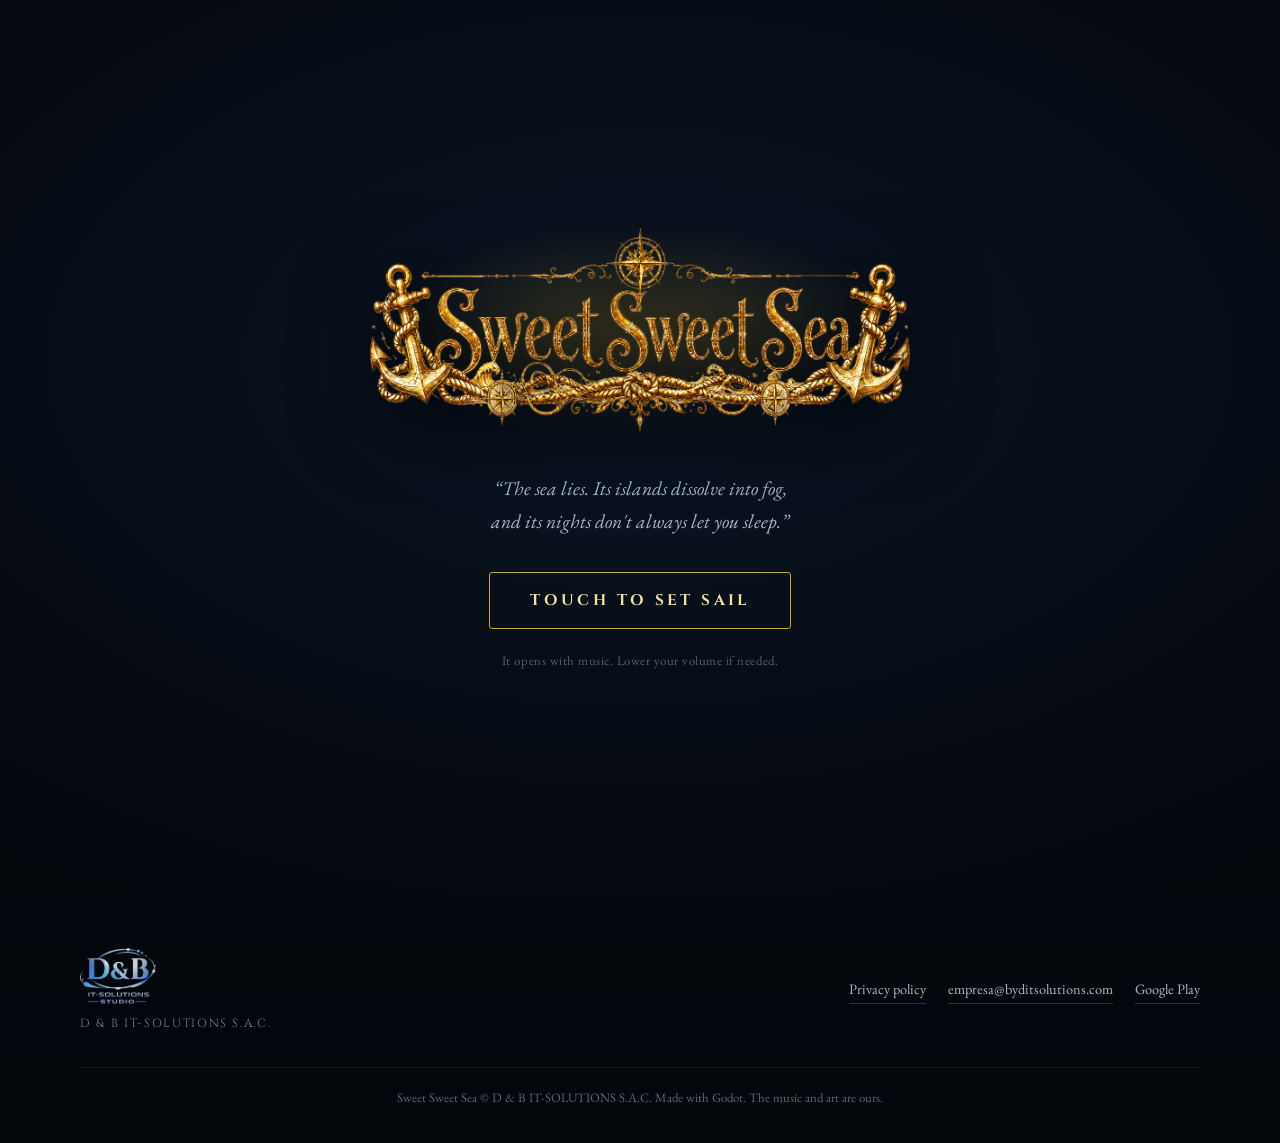
==== commit 6ef13c94: "EL TITULO FLOTA Y EL LATON DEL JUEGO ENTRA EN LA WEB (14 sep). El usuario recordo dos recursos suyos" ====
--- a/index.html
+++ b/index.html
@@ -15,11 +15,64 @@
 <meta property="og:url" content="https://dybitsolutions.github.io/SSS/">
 <meta name="twitter:card" content="summary_large_image">
 
+<link rel="canonical" href="https://dybitsolutions.github.io/SSS/">
 <link rel="icon" href="assets/favicon.png">
+<link rel="apple-touch-icon" href="assets/favicon.png">
+<link rel="manifest" href="site.webmanifest">
 <link rel="preconnect" href="https://fonts.googleapis.com">
 <link rel="preconnect" href="https://fonts.gstatic.com" crossorigin>
 <link href="https://fonts.googleapis.com/css2?family=Cinzel:wght@500;700;900&family=EB+Garamond:ital,wght@0,400;0,500;0,600;1,400&display=swap" rel="stylesheet">
 <link rel="stylesheet" href="css/estilo.css">
+
+<!-- La ficha del juego para los buscadores (schema.org). Es lo que convierte un
+     enlace suelto en una tarjeta con plataformas y capturas — y esta página es la
+     que apuntará desde la ficha de Steam, así que conviene que se presente bien. -->
+<script type="application/ld+json">
+{
+  "@context": "https://schema.org",
+  "@type": "VideoGame",
+  "name": "Sweet Sweet Sea",
+  "alternateName": "Dulce Dulce Mar",
+  "url": "https://dybitsolutions.github.io/SSS/",
+  "image": "https://dybitsolutions.github.io/SSS/assets/og.webp",
+  "description": "Pesca de día, defiende el muelle de noche, doma a las bestias del abismo y junta las tres llaves de la Puerta Hundida. Supervivencia náutica melancólica para PC y Android.",
+  "inLanguage": ["es", "en"],
+  "genre": ["Survival", "Adventure", "Horror"],
+  "gamePlatform": ["PC", "Android"],
+  "operatingSystem": ["Windows", "Android"],
+  "applicationCategory": "Game",
+  "author": {
+    "@type": "Organization",
+    "name": "D & B IT-SOLUTIONS S.A.C.",
+    "email": "empresa@byditsolutions.com"
+  },
+  "publisher": {
+    "@type": "Organization",
+    "name": "D & B IT-SOLUTIONS S.A.C."
+  },
+  "offers": [
+    {
+      "@type": "Offer",
+      "name": "Versión completa (Google Play)",
+      "url": "https://play.google.com/store/apps/details?id=com.dybitsolutions.dulcedulcemar",
+      "category": "paid"
+    },
+    {
+      "@type": "Offer",
+      "name": "Versión gratuita (Google Play)",
+      "url": "https://play.google.com/store/apps/details?id=com.dybitsolutions.dulcedulcemar.free",
+      "price": "0",
+      "priceCurrency": "USD",
+      "category": "free"
+    }
+  ],
+  "screenshot": [
+    "https://dybitsolutions.github.io/SSS/assets/capturas/muelle.webp",
+    "https://dybitsolutions.github.io/SSS/assets/capturas/bestias.webp",
+    "https://dybitsolutions.github.io/SSS/assets/capturas/pesca.webp"
+  ]
+}
+</script>
 </head>
 
 <body class="lang-es velo-activo">
@@ -30,7 +83,7 @@
 <div id="telon" class="telon" hidden>
   <div class="telon__contenido">
     <span class="telon__marco">
-      <img class="telon__logo" src="assets/logo.webp" alt="Sweet Sweet Sea" width="1280" height="427">
+      <img class="telon__logo" src="assets/titulo.webp" alt="Sweet Sweet Sea" width="1200" height="453">
     </span>
     <p class="telon__verso">
       <span class="es">«El mar miente. Sus islas se deshacen en niebla,<br>y sus noches no siempre te dejan dormir.»</span>
@@ -68,7 +121,7 @@
     <a href="#marineros"><span class="es">Marineros</span><span class="en">Sailors</span></a>
     <a href="#bestiario"><span class="es">Bestiario</span><span class="en">Bestiary</span></a>
     <a href="#noche"><span class="es">La noche</span><span class="en">Night</span></a>
-    <a href="#mareas"><span class="es">Mareas</span><span class="en">Tides</span></a>
+    <a href="#mareas"><span class="es">El mar</span><span class="en">The sea</span></a>
     <a href="#jugar"><span class="es">Jugar</span><span class="en">Play</span></a>
   </nav>
   <div class="barra__controles">
@@ -94,7 +147,7 @@
   <!-- ═══════════ PORTADA — la pantalla de cubierta ═══════════ -->
   <section id="portada" class="heroe pantalla activa">
     <div class="heroe__centro">
-      <img class="heroe__logo" src="assets/logo.webp" alt="Sweet Sweet Sea" width="1280" height="427" fetchpriority="high">
+      <img class="heroe__logo" src="assets/titulo.webp" alt="Sweet Sweet Sea" width="1200" height="453" fetchpriority="high">
       <!-- El único H1 del sitio: hasta ahora el título era una IMAGEN y la
            página no tenía encabezado de nivel 1 para nadie que no la viera. -->
       <h1 class="heroe__lema">
@@ -144,8 +197,8 @@
         <span class="rumbo__pie"><span class="es">insomnio, asedio, tinta</span><span class="en">insomnia, siege, ink</span></span>
       </a>
       <a class="rumbo" href="#mareas">
-        <span class="rumbo__nombre"><span class="es">Mareas</span><span class="en">Tides</span></span>
-        <span class="rumbo__pie"><span class="es">seis aguas, seis reglas</span><span class="en">six waters, six rules</span></span>
+        <span class="rumbo__nombre"><span class="es">El mar</span><span class="en">The sea</span></span>
+        <span class="rumbo__pie"><span class="es">seis aguas y lo que esconden</span><span class="en">six waters and their secrets</span></span>
       </a>
       <a class="rumbo rumbo--oro" href="#jugar">
         <span class="rumbo__nombre"><span class="es">Jugar</span><span class="en">Play</span></span>
@@ -154,14 +207,14 @@
     </nav>
 
     <!-- Rótulo de la marea viva -->
-    <div id="rotulo-marea" class="marea-rotulo" aria-live="polite">
+    <a id="rotulo-marea" class="marea-rotulo" href="#mareas" aria-live="polite">
       <span class="marea-rotulo__ojo"><span class="es">El mar hoy</span><span class="en">The sea today</span></span>
       <strong id="marea-nombre" class="marea-rotulo__nombre">Mar en calma</strong>
       <span id="marea-nota" class="marea-rotulo__nota"></span>
       <!-- Qué hay esta noche ahí arriba: la fase de la luna o la noche rara.
            (En el juego, la noche SIEMPRE nombra su causa; aquí igual.) -->
       <span id="marea-cielo" class="marea-rotulo__cielo"></span>
-    </div>
+    </a>
   </section>
 
   <!-- ═══════════ EL JUEGO ═══════════ -->
@@ -483,37 +536,37 @@
       </p>
       <div class="vecinos">
         <figure>
-          <img src="assets/gente/viejo.webp" alt="" loading="lazy" width="376" height="440">
+          <span class="ojo"><img src="assets/gente/viejo.webp" alt="" loading="lazy" width="376" height="440"></span>
           <figcaption><b><span class="es">El viejo pescador</span><span class="en">The old fisherman</span></b>
             <span class="es">Te señala el cardumen: ese día pican muchas más rarezas. Regala su sombrero.</span>
             <span class="en">He points at the shoal: far more rare things bite that day. He gives you his hat.</span></figcaption>
         </figure>
         <figure>
-          <img src="assets/gente/mercader.webp" alt="" loading="lazy" width="306" height="440">
+          <span class="ojo"><img src="assets/gente/mercader.webp" alt="" loading="lazy" width="306" height="440"></span>
           <figcaption><b><span class="es">El mercader</span><span class="en">The merchant</span></b>
             <span class="es">Te vende barato el material que más te falta. Sabe lo que te falta.</span>
             <span class="en">He sells you cheap the material you lack most. He knows what you lack.</span></figcaption>
         </figure>
         <figure>
-          <img src="assets/gente/capitan.webp" alt="" loading="lazy" width="212" height="269">
+          <span class="ojo"><img src="assets/gente/capitan.webp" alt="" loading="lazy" width="212" height="269"></span>
           <figcaption><b><span class="es">El viejo capitán</span><span class="en">The old captain</span></b>
             <span class="es">Calafatea tu casco y te da su pronóstico. Regala su Tricornio.</span>
             <span class="en">He caulks your hull and gives you his forecast. He gives you his tricorn.</span></figcaption>
         </figure>
         <figure>
-          <img src="assets/gente/remedios.webp" alt="" loading="lazy" width="339" height="440">
+          <span class="ojo"><img src="assets/gente/remedios.webp" alt="" loading="lazy" width="339" height="440"></span>
           <figcaption><b><span class="es">Doña Remedios</span><span class="en">Doña Remedios</span></b>
             <span class="es">Compra peces extraños para sus remedios… y su esfera de cristal <b>se cumple</b>.</span>
             <span class="en">She buys strange fish for her remedies… and her crystal ball <b>comes true</b>.</span></figcaption>
         </figure>
         <figure>
-          <img src="assets/gente/marta.webp" alt="" loading="lazy" width="349" height="440">
+          <span class="ojo"><img src="assets/gente/marta.webp" alt="" loading="lazy" width="349" height="440"></span>
           <figcaption><b><span class="es">Marta la Salada</span><span class="en">Salty Marta</span></b>
             <span class="es">Paga bien el pescado de diario y desconfía de las rarezas. Cede al regateo casi la mitad de las veces.</span>
             <span class="en">She pays well for everyday fish and distrusts oddities. She yields to haggling nearly half the time.</span></figcaption>
         </figure>
         <figure>
-          <img src="assets/gente/cosme.webp" alt="" loading="lazy" width="360" height="440">
+          <span class="ojo"><img src="assets/gente/cosme.webp" alt="" loading="lazy" width="360" height="440"></span>
           <figcaption><b><span class="es">El viejo Cosme</span><span class="en">Old Cosme</span></b>
             <span class="es">Paga la mitad de más por lo que el mar <b>no debería</b> haber soltado.</span>
             <span class="en">He pays half again for whatever the sea <b>shouldn't</b> have given up.</span></figcaption>
@@ -565,13 +618,139 @@
             <span class="en">What you leave there <b>survives your death at sea</b>. The eternal question:
             sell now, display and wait, take it with you… or put it somewhere safe?</span></p>
         </article>
-        <article class="carta">
-          <h3><span class="es">El fogón</span><span class="en">The stove</span></h3>
-          <p><span class="es">Asar pescado, la sopa de algas… y <b>seis raciones portátiles</b> que te
-            llevas en la bodega y comes en el mar. Cocinas en casa y cargas cordura para cuando la noche
-            empiece a sangrarte.</span>
-            <span class="en">Grilled fish, seaweed soup… and <b>six portable rations</b> you carry in the
-            hold and eat at sea. You cook at home and load up on sanity for when the night starts to bleed you.</span></p>
+      </div>
+
+
+      <!-- EL FOGÓN -->
+      <h3 class="subtitulo"><span class="es">El fogón</span><span class="en">The stove</span></h3>
+      <p class="parrafo parrafo--centro parrafo--corto">
+        <span class="es">A la puerta de tu casa. Asar un pescado es gratis, pero lo que importa son las
+          <b>raciones que te llevas en la bodega</b> y comes en el mar: cocinas de día y cargas cordura
+          para cuando la noche empiece a sangrarte.</span>
+        <span class="en">By your front door. Grilling a fish is free, but what matters are the
+          <b>rations you carry in the hold</b> and eat at sea: you cook by day and load up on sanity
+          for when the night starts to bleed you.</span>
+      </p>
+      <ul class="platos">
+        <li>
+          <img src="assets/comida/plato.webp" alt="" loading="lazy" width="220" height="150">
+          <b><span class="es">Caldo de sardinas</span><span class="en">Sardine broth</span></b>
+          <span class="platos__da"><span class="es">+32 estómago · +5 mente</span><span class="en">+32 belly · +5 mind</span></span>
+        </li>
+        <li>
+          <img src="assets/comida/brochetas.webp" alt="" loading="lazy" width="220" height="150">
+          <b><span class="es">Brochetas marineras</span><span class="en">Sailor's skewers</span></b>
+          <span class="platos__da"><span class="es">+36 estómago · +7 mente</span><span class="en">+36 belly · +7 mind</span></span>
+        </li>
+        <li>
+          <img src="assets/comida/pescado.webp" alt="" loading="lazy" width="220" height="150">
+          <b><span class="es">Anguila ahumada</span><span class="en">Smoked eel</span></b>
+          <span class="platos__da"><span class="es">+42 estómago · +8 mente</span><span class="en">+42 belly · +8 mind</span></span>
+        </li>
+        <li>
+          <img src="assets/comida/redondos.webp" alt="" loading="lazy" width="220" height="150">
+          <b><span class="es">Caldo de huesos</span><span class="en">Bone broth</span></b>
+          <span class="platos__da"><span class="es">+50 estómago · <b>+20 vida</b></span><span class="en">+50 belly · <b>+20 health</b></span></span>
+        </li>
+        <li>
+          <img src="assets/comida/potaje.webp" alt="" loading="lazy" width="220" height="150">
+          <b><span class="es">Potaje nebuloso</span><span class="en">Foggy pottage</span></b>
+          <span class="platos__da"><span class="es">+26 estómago · +16 mente</span><span class="en">+26 belly · +16 mind</span></span>
+        </li>
+        <li>
+          <img src="assets/comida/sopa.webp" alt="" loading="lazy" width="220" height="150">
+          <b><span class="es">Sopa de algas en tarro</span><span class="en">Jarred weed soup</span></b>
+          <span class="platos__da"><span class="es">+20 estómago · <b>+18 mente</b></span><span class="en">+20 belly · <b>+18 mind</b></span></span>
+        </li>
+        <li class="es-raro">
+          <img src="assets/comida/cuenco.webp" alt="" loading="lazy" width="220" height="150">
+          <b><span class="es">Guiso del farero</span><span class="en">Lighthouse stew</span></b>
+          <span class="platos__da"><span class="es">+28 estómago · <b>+24 mente</b> · +10 vida</span><span class="en">+28 belly · <b>+24 mind</b> · +10 health</span></span>
+        </li>
+        <li class="es-raro">
+          <img src="assets/comida/estofado.webp" alt="" loading="lazy" width="220" height="150">
+          <b><span class="es">Estofado del abismo</span><span class="en">Abyss stew</span></b>
+          <span class="platos__da"><span class="es">+30 estómago · <b>+34 mente</b></span><span class="en">+30 belly · <b>+34 mind</b></span></span>
+        </li>
+      </ul>
+      <p class="parrafo parrafo--centro parrafo--corto">
+        <span class="es">Y tres <b>platos de oficio</b>: alimentan menos porque no pagas el bocado por el
+          estómago, sino por la maña — encienden una <b>ventaja hasta el amanecer</b>.</span>
+        <span class="en">And three <b>trade dishes</b>: they feed you less because you're not paying for
+          the belly but for the knack — they light an <b>edge that lasts until dawn</b>.</span>
+      </p>
+      <ul class="platos platos--oficio">
+        <li>
+          <img src="assets/comida/bocado.webp" alt="" loading="lazy" width="220" height="150">
+          <b><span class="es">Bocado del domador</span><span class="en">Tamer's bite</span></b>
+          <span class="platos__da"><span class="es">hoy tus manos <b>atan sin temblar</b></span><span class="en">today your hands <b>tie without shaking</b></span></span>
+        </li>
+        <li>
+          <img src="assets/comida/fritura.webp" alt="" loading="lazy" width="220" height="150">
+          <b><span class="es">Fritura del cardumen</span><span class="en">Shoal fry</span></b>
+          <span class="platos__da"><span class="es">hoy <b>lees el agua</b> como el viejo</span><span class="en">today you <b>read the water</b> like the old man</span></span>
+        </li>
+        <li>
+          <img src="assets/comida/asado.webp" alt="" loading="lazy" width="220" height="150">
+          <b><span class="es">Asado del cazador</span><span class="en">Hunter's roast</span></b>
+          <span class="platos__da"><span class="es">hoy tu brazo <b>pega como el mar</b></span><span class="en">today your arm <b>hits like the sea</b></span></span>
+        </li>
+        <li class="es-oro">
+          <img src="assets/comida/galletas.webp" alt="" loading="lazy" width="220" height="150">
+          <b><span class="es">Galletas de la abuela Karen</span><span class="en">Grandma Karen's biscuits</span></b>
+          <span class="platos__da"><span class="es">no se cuecen: <b>las regala Carym</b></span><span class="en">not cooked: <b>Carym gives them to you</b></span></span>
+        </li>
+      </ul>
+
+      <!-- LAS MÁQUINAS DEL FONDO -->
+      <h3 class="subtitulo"><span class="es">Las máquinas del fondo</span><span class="en">The machines out back</span></h3>
+      <p class="parrafo parrafo--centro parrafo--corto">
+        <span class="es">Detrás del muelle, donde nadie mira, dos viejos cacharros zumban en la niebla.
+          Ninguno es un vecino: son máquinas de adivinos y de tahúres, y llevan ahí más de lo que conviene.</span>
+        <span class="en">Behind the pier, where nobody looks, two old contraptions hum in the fog.
+          Neither is a neighbour: they're the machines of fortune-tellers and cardsharps, and they've
+          been there longer than is good for anyone.</span>
+      </p>
+      <div class="maquinas">
+        <article>
+          <h4><span class="es">La draga del Viejo</span><span class="en">The Old Man's dredge</span></h4>
+          <p><span class="es">Pagas, eliges profundidad y el gancho baja al fondo del puerto: la orilla no da
+            sustos, el fondo paga mejor, <b>el abismo sube lo que no deberías subir</b>. Y a veces la cadena
+            <b>SE TENSA</b>, y ahí decides: seguir o cortar. Seguir puede izar el gordo… o algo <b>vivo</b> —
+            y lo que sube vivo <b>vuelve de noche</b>, más bravo cuanto más hondo lo molestaste.</span>
+            <span class="en">You pay, pick a depth and the hook goes down into the harbour floor: the shallows
+            hold no surprises, the bottom pays better, <b>the abyss brings up what you shouldn't</b>. And
+            sometimes the chain <b>GOES TAUT</b>, and then you choose: keep going or cut. Keeping going may
+            haul up the big one… or something <b>alive</b> — and what comes up alive <b>comes back at night</b>,
+            fiercer the deeper you disturbed it.</span></p>
+          <p class="maquinas__nota">
+            <span class="es">En el fondo duermen <b>diez baratijas de ahogados</b>. El Viejo paga por verlas
+              en su estante. No son tesoro: son lo que alguien llevaba encima.</span>
+            <span class="en">Ten <b>drowned men's trinkets</b> sleep down there. The Old Man pays to see them
+              on his shelf. They aren't treasure: they're what somebody was carrying.</span></p>
+          <div class="baratijas">
+            <img src="assets/baratijas/radio.webp" alt="" loading="lazy" width="220" height="180">
+            <img src="assets/baratijas/casete.webp" alt="" loading="lazy" width="220" height="180">
+            <img src="assets/baratijas/reloj.webp" alt="" loading="lazy" width="220" height="180">
+            <img src="assets/baratijas/retrato.webp" alt="" loading="lazy" width="220" height="180">
+            <img src="assets/baratijas/farol.webp" alt="" loading="lazy" width="220" height="180">
+            <img src="assets/baratijas/caracola.webp" alt="" loading="lazy" width="220" height="180">
+            <img src="assets/baratijas/cerillas.webp" alt="" loading="lazy" width="220" height="180">
+          </div>
+        </article>
+        <article class="maquinas--oro">
+          <h4><span class="es">La Fortuna del Mar</span><span class="en">The Sea's Fortune</span></h4>
+          <p><span class="es">La adivina mecánica no cobra, pero solo habla <b>una vez por franja del día</b>:
+            tres lecturas como mucho. Casi todas son vagas —puro ambiente—, una de cada cinco es concreta y
+            <b>carga los dados a su favor</b>… y muy de vez en cuando suelta un oráculo con hora exacta.</span>
+            <span class="en">The mechanical fortune-teller charges nothing, but only speaks <b>once per part of
+            the day</b>: three readings at most. Almost all are vague —pure atmosphere—, one in five is
+            specific and <b>loads the dice its way</b>… and very rarely it gives an oracle with an exact hour.</span></p>
+          <p class="maquinas__nota">
+            <span class="es">Cuanto más detallada es la lectura, más rara y más segura. Una frase poética es una
+              corazonada; <b>una con hora exacta no lo predice: lo sentencia</b>. Así es como aparece el volcán.</span>
+            <span class="en">The more detailed the reading, the rarer and the surer. A poetic line is a hunch;
+              <b>one with an exact hour doesn't predict it: it sentences it</b>. That's how the volcano shows up.</span></p>
         </article>
       </div>
 
@@ -950,7 +1129,7 @@
 
       <nav class="pantalla__sigue">
         <a href="#mareas">
-          <span class="es">Siguiente: Las mareas</span><span class="en">Next: The tides</span>
+          <span class="es">Siguiente: El mar</span><span class="en">Next: The sea</span>
         </a>
       </nav>
     </div>
@@ -965,10 +1144,16 @@
         </a>
       </p>
       <h2 class="titulo">
-        <span class="es">Las seis mareas</span>
-        <span class="en">The six tides</span>
+        <span class="es">El mar</span>
+        <span class="en">The sea</span>
       </h2>
       <p class="parrafo parrafo--grande">
+        <span class="es">Lo que el agua cambia… y lo que el agua esconde.</span>
+        <span class="en">What the water changes… and what the water hides.</span>
+      </p>
+
+      <h3 class="subtitulo"><span class="es">Las seis mareas</span><span class="en">The six tides</span></h3>
+      <p class="parrafo parrafo--centro parrafo--corto">
         <span class="es">Algunos amaneceres el mar entero cambia de color.</span>
         <span class="en">Some dawns the whole sea changes colour.</span>
       </p>
@@ -981,9 +1166,111 @@
 
       <ul class="mareas" id="lista-mareas"><!-- la puebla js/sitio.js desde la misma tabla que pinta el mar --></ul>
 
+      <!-- LO QUE EL MAR ESCONDE -->
+      <h3 class="subtitulo"><span class="es">Y lo que el mar esconde</span><span class="en">And what the sea hides</span></h3>
+      <p class="parrafo parrafo--centro parrafo--corto">
+        <span class="es">Para el juego esto es el final; para el mar, un rodeo.
+          Ahí fuera hay tierra que no existe, tierra que sí, y una puerta bajo el agua.</span>
+        <span class="en">For the game this is the ending; for the sea, a detour.
+          Out there is land that isn't, land that is, and a door under the water.</span>
+      </p>
+
+      <div class="islas">
+        <article>
+          <img src="assets/mar/isla.webp" alt="" loading="lazy" width="272" height="228">
+          <div class="islas__txt">
+          <h4><span class="es">La isla que llama</span><span class="en">The island that calls</span></h4>
+          <p><span class="es">Para el bote y el mar empieza a tentarte: la calma, una cortina de niebla,
+            una campana… y al fondo una isla con una <b>cueva-calavera</b> cuyos ojos delatan lo que es.
+            Desembarcar es tirar los dados: ilusión, trampa, tesoro o maldición.</span>
+            <span class="en">Stop the boat and the sea starts tempting you: the calm, a curtain of fog,
+            a bell… and far off an island with a <b>skull-cave</b> whose eyes give away what it is.
+            Going ashore is a roll of the dice: illusion, trap, treasure or curse.</span></p>
+        </div>
+        </article>
+        <article>
+          <img src="assets/mar/torbellino.webp" alt="" loading="lazy" width="380" height="315">
+          <div class="islas__txt">
+          <h4><span class="es">Y a veces se hunde contigo</span><span class="en">And sometimes it sinks with you</span></h4>
+          <p><span class="es">Si era trampa, la isla entera <b>escora y se hunde ante tu proa</b> — remolino,
+            burbujeo, espuma— y la bestia sale del mismo remolino ya cazándote. Nada de monstruos
+            dormidos: el mar no pierde el tiempo.</span>
+            <span class="en">If it was a trap, the whole island <b>lists and sinks before your bow</b> — whirlpool,
+            bubbling, foam— and the beast comes out of that same whirlpool already hunting you. No sleeping
+            monsters: the sea doesn't waste time.</span></p>
+        </div>
+        </article>
+        <article>
+          <img src="assets/items/cofre.webp" alt="" loading="lazy" width="249" height="208">
+          <div class="islas__txt">
+          <h4><span class="es">La isla varada</span><span class="en">The beached island</span></h4>
+          <p><span class="es">A veces la quilla <b>toca arena</b>: el brillo era espejismo, pero la isla es real.
+            Bajas a pie, y en algún rincón hay una cruz de tablones. <b>Cinco paladas</b> — y cada palada
+            despierta a los ahogados. A la quinta sube el cofre.</span>
+            <span class="en">Sometimes the keel <b>touches sand</b>: the glimmer was a mirage, but the island is
+            real. You go ashore on foot, and somewhere there's a cross of planks. <b>Five spadefuls</b> — and
+            every one wakes the drowned. On the fifth, the chest comes up.</span></p>
+          <p class="islas__nota">
+            <span class="es">Las gaviotas no vuelan sobre mentiras: si unas aves la sobrevuelan en círculo
+              desde lejos, esa isla no miente.</span>
+            <span class="en">Gulls don't fly over lies: if birds circle above it from afar, that island isn't lying.</span></p>
+        </div>
+        </article>
+        <article>
+          <img src="assets/items/corazon.webp" alt="" loading="lazy" width="300" height="300">
+          <div class="islas__txt">
+          <h4><span class="es">El volcán</span><span class="en">The volcano</span></h4>
+          <p><span class="es">Cuando la esfera de la adivina se llena de <b>humo negro</b>, la tierra tiene
+            fiebre: el muelle tiembla dos días y al tercer amanecer humea una montaña que ayer no existía.
+            Al pie late una grieta, y arrancarle el <b>Corazón de Magma</b> despierta a los cultistas del
+            fuego. Ese corazón <b>afila tu arma un nivel entero</b>: un filo que no se compra.</span>
+            <span class="en">When the fortune-teller's orb fills with <b>black smoke</b>, the earth has a fever:
+            the pier shakes for two days and on the third dawn a mountain that wasn't there yesterday is
+            smoking. At its foot a fissure beats, and tearing the <b>Heart of Magma</b> out of it wakes the
+            fire cultists. That heart <b>sharpens your weapon a whole level</b>: an edge no shop sells.</span></p>
+        </div>
+        </article>
+        <article class="islas--ancha">
+          <img src="assets/mar/ciudad.webp" alt="" loading="lazy" width="460" height="443">
+          <div class="islas__txt">
+          <h4><span class="es">La Ciudad Hundida</span><span class="en">The Sunken City</span></h4>
+          <p><span class="es">Siempre al norte, mar negro adentro, una silueta de torres negras atraviesa la
+            niebla. <b>No es ilusión</b>: es de piedra, y su mole frena el casco. Avistarla cuesta ocho de
+            cordura, y el Padre del Abismo ronda sus aguas — llegar es esquivarlo o matarlo. En las vueltas
+            ya no guarda él la puerta: el mar manda a su <b>Rey</b>, siete cabezas y siete coronas.</span>
+            <span class="en">Always north, deep in the black sea, a silhouette of black towers cuts through the
+            fog. <b>It isn't an illusion</b>: it's stone, and its bulk stops your hull. Sighting it costs eight
+            sanity, and the Father of the Abyss patrols those waters — getting there means dodging him or
+            killing him. On later loops he no longer guards the door: the sea sends its <b>King</b>, seven
+            heads and seven crowns.</span></p>
+        </div>
+        </article>
+        <article class="islas--oro">
+          <img src="assets/items/llave.webp" alt="" loading="lazy" width="127" height="300">
+          <div class="islas__txt">
+          <h4><span class="es">La Puerta Hundida</span><span class="en">The Sunken Gate</span></h4>
+          <p><span class="es">Al pie de las torres, tres cerraduras de coral. Cada <b>llave oxidada</b> que
+            pescas de noche es una decisión: ¿el cofre de hoy, o la Puerta? Dentro está el tesoro de todos
+            los ahogados, el Corazón del Mar y la Corona del Fin del Mar.</span>
+            <span class="en">At the foot of the towers, three coral locks. Every <b>rusted key</b> you fish up at
+            night is a decision: today's chest, or the Gate? Inside lies the treasure of all the drowned,
+            the Heart of the Sea and the Crown of the World's End.</span></p>
+          <p class="islas__nota">
+            <span class="es">Y entonces la Puerta susurra su oferta: <b>volver al primer día conservando todo
+              lo tuyo</b>. Si aceptas, despiertas en tu cama, día uno, con tu oro, tu equipo y tus bestias… y el
+              mar vuelve a mentir, esta vez con más hambre. <i>El final es la mentira más grande del mar.
+              Por eso se puede vivir tantas veces.</i></span>
+            <span class="en">And then the Gate whispers its offer: <b>go back to the first day and keep everything
+              that's yours</b>. Accept, and you wake in your bed, day one, with your gold, your gear and your
+              beasts… and the sea lies again, hungrier this time. <i>The ending is the sea's biggest lie.
+              That's why it can be lived so many times.</i></span></p>
+        </div>
+        </article>
+      </div>
+
       <nav class="pantalla__sigue">
         <a href="#jugar">
-          <span class="es">Siguiente: Dónde jugar</span><span class="en">Next: Where to play</span>
+          <span class="es">Siguiente: Dónde zarpar</span><span class="en">Next: Where to sail</span>
         </a>
       </nav>
     </div>
--- a/css/estilo.css
+++ b/css/estilo.css
@@ -125,6 +125,7 @@
   font-size: 1.05rem;
 }
 .barra__nombre {
+  white-space: nowrap;
   font-family: var(--titulo);
   font-size: .82rem;
   letter-spacing: .1em;
@@ -134,6 +135,7 @@
 
 .barra__nav { display: flex; gap: 22px; }
 .barra__nav a {
+  white-space: nowrap;          /* "CÓMO SE JUEGA" se partía en dos renglones */
   font-family: var(--titulo);
   font-size: .78rem;
   letter-spacing: .12em;
@@ -223,12 +225,16 @@
       rgba(4, 7, 12, 0) 84%);
 }
 
+/* EL TÍTULO FLOTA. Antes era el grabado con su marco y su fondo oscuro: un
+   cuadro colgado delante del mar, con un borde que cortaba el agua en seco.
+   Este es el mismo título sin caja —solo las letras, las anclas y la cuerda—,
+   así que el mar pasa por detrás y la portada respira. El borde y el radio
+   murieron con la caja; la sombra se queda, que es lo que lo despega del agua. */
 .heroe__logo {
-  width: min(660px, 92vw);
-  margin: 0 auto 26px;
-  filter: drop-shadow(0 12px 34px rgba(0, 0, 0, .9));
-  border: 1px solid var(--oro-tenue);
-  border-radius: var(--radio);
+  width: min(620px, 90vw);
+  margin: 0 auto 22px;
+  filter: drop-shadow(0 10px 26px rgba(0, 0, 0, .95))
+          drop-shadow(0 0 40px rgba(201, 162, 39, .18));
 }
 
 .heroe__lema {
@@ -264,7 +270,12 @@
 
 /* ═══════════════ RÓTULO DE MAREA ═══════════════ */
 
+/* El rótulo es un ENLACE a la pantalla del mar: lo que se ve de fondo se
+   explica ahí, y quien lo lee suele querer saber más. */
 .marea-rotulo {
+  display: block;
+  text-decoration: none;
+  color: inherit;
   position: absolute;
   left: max(16px, 4vw);
   bottom: 26px;
@@ -782,9 +793,13 @@
   margin-top: 48px;
 }
 .capturas figure { margin: 0; }
+/* Las capturas van en el MARCO DE LATÓN del juego (el mismo de su interfaz),
+   con border-image de nueve trozos: las esquinas se quedan y los lados se
+   repiten, así que vale para cualquier tamaño. Un borde de un píxel era de
+   página web; esto es de a bordo. */
 .capturas img {
-  border: 1px solid var(--oro-tenue);
-  border-radius: var(--radio);
+  border: 16px solid transparent;
+  border-image: url("../assets/marcos/marco.webp") 21% round;
   box-shadow: 0 16px 40px rgba(0, 0, 0, .6);
   transition: transform .4s, box-shadow .4s;
 }
@@ -929,10 +944,8 @@
 .telon__logo {
   position: relative;
   z-index: 1;
-  width: min(560px, 88vw);
+  width: min(540px, 86vw);
   filter: drop-shadow(0 14px 40px rgba(0, 0, 0, .9));
-  border: 1px solid rgba(201, 162, 39, .45);
-  border-radius: var(--radio);
 }
 .telon__verso {
   font-size: clamp(1rem, 2.4vw, 1.22rem);
@@ -999,6 +1012,9 @@
 
 
 /* La línea del cielo en el rótulo de la marea */
+.marea-rotulo:hover { border-color: var(--oro); background: var(--panel-alto); }
+.marea-rotulo:hover .marea-rotulo__nombre { color: var(--oro-vivo); }
+
 .marea-rotulo__cielo {
   display: block;
   margin-top: 6px;
@@ -1024,6 +1040,9 @@
    js/sitio.js, así que quien llegue con el JS caído (o un buscador) sigue
    leyendo la página entera de arriba abajo, como antes. */
 html[data-pantallas] .pantalla:not(.activa) { display: none; }
+/* La pantalla recibe el foco al abrirse (para el teclado y los lectores), pero
+   no tiene que pintar el aro: no es un control, es el destino. */
+html[data-pantallas] .pantalla:focus { outline: none; }
 html[data-pantallas] .pantalla.activa {
   animation: pantalla-entra .5s cubic-bezier(.2, .7, .3, 1) both;
 }
@@ -1159,7 +1178,10 @@
 .pasos {
   list-style: none;
   counter-reset: paso;
-  margin: 0 0 34px;
+  /* A 1366 px la envoltura entera son 1.120: el texto de un paso salía en UNA
+     línea de ciento cuarenta caracteres, que no se lee — se recorre. */
+  max-width: 880px;
+  margin: 0 auto 34px;
   padding: 0;
   display: grid;
   gap: 14px;
@@ -1300,13 +1322,30 @@
   transition: border-color .3s ease, transform .3s cubic-bezier(.2, .7, .3, 1);
 }
 .vecinos figure:hover { border-color: var(--oro-tenue); transform: translateY(-3px); }
-.vecinos img {
-  height: 150px;
-  width: auto;
+/* EL OJO DE BUEY. Los vecinos van dentro del marco redondo de latón del juego
+   (el mismo que usa su interfaz): un retrato en un ojo de buey se lee como la
+   ficha de alguien a bordo, no como una imagen pegada. El marco es el fondo y
+   el retrato va dentro, por encima de su cristal oscuro. */
+.ojo {
+  position: relative;
+  display: block;
+  width: 190px;
   max-width: 100%;
+  aspect-ratio: 520 / 510;
+  margin: 0 auto 12px;
+  background: url("../assets/marcos/ojo.webp") center / contain no-repeat;
+  filter: drop-shadow(0 10px 18px rgba(0, 0, 0, .75));
+}
+.ojo img {
+  position: absolute;
+  left: 50%;
+  top: 49%;
+  transform: translate(-50%, -50%);
+  width: 66%;
+  height: 66%;
   object-fit: contain;
-  filter: drop-shadow(0 10px 18px rgba(0, 0, 0, .8));
-  margin-bottom: 10px;
+  object-position: center bottom;
+  filter: drop-shadow(0 4px 8px rgba(0, 0, 0, .6));
 }
 .vecinos figcaption { font-size: .88rem; color: var(--apagado); line-height: 1.45; }
 .vecinos figcaption b {
@@ -1410,9 +1449,10 @@
 .icono-menu::before { top: -5px; }
 .icono-menu::after  { top: 5px; }
 
-/* Con ocho pantallas, la barra no cabe antes de lo que parece: el menú entra
-   pronto y no solo en el móvil. */
-@media (max-width: 1080px) {
+/* Con ocho pantallas la barra no cabe hasta pasados los 1.200 px: medido a
+   1.100, donde los enlaces se partían en dos renglones y la barra crecía de
+   alto. El menú entra ahí, no solo en el móvil. */
+@media (max-width: 1240px) {
   .barra { position: sticky; }
   .barra__nav {
     display: none;
@@ -1421,9 +1461,11 @@
     flex-direction: column;
     gap: 0;
     padding: 6px max(16px, 4vw) 14px;
-    background: var(--panel-alto);
+    /* OPACO del todo: con el panel a 0,86 se leía el grabado del título por
+       debajo de los enlaces y el menú parecía roto (visto en la captura). */
+    background: #05080d;
     border-bottom: 1px solid var(--oro-tenue);
-    backdrop-filter: blur(6px);
+    box-shadow: 0 18px 30px rgba(0, 0, 0, .6);
   }
   .barra.abierta .barra__nav { display: flex; }
   .barra__nav a {
@@ -1436,6 +1478,256 @@
 }
 
 
+/* ═══════════════ EL FOGÓN Y LAS MÁQUINAS ═══════════════ */
+
+.platos {
+  list-style: none;
+  margin: 0 0 30px;
+  padding: 0;
+  display: grid;
+  grid-template-columns: repeat(4, minmax(0, 1fr));
+  gap: 12px;
+}
+.platos li {
+  display: flex;
+  flex-direction: column;
+  align-items: center;
+  text-align: center;
+  gap: 3px;
+  padding: 14px 12px 16px;
+  background: var(--panel);
+  border: 1px solid rgba(201, 162, 39, .12);
+  border-radius: var(--radio);
+}
+.platos img {
+  height: 64px;
+  width: auto;
+  max-width: 100%;
+  object-fit: contain;
+  filter: drop-shadow(0 8px 14px rgba(0, 0, 0, .75));
+  margin-bottom: 5px;
+}
+.platos li > b {
+  font-family: var(--titulo);
+  font-size: .9rem;
+  letter-spacing: .02em;
+  color: var(--hueso);
+  line-height: 1.25;
+}
+.platos__da { font-size: .82rem; color: var(--apagado); line-height: 1.35; }
+.platos__da b { color: var(--oro-palido); }
+/* Los que curan la mente y el regalo de Carym se anuncian solos. */
+.platos li.es-raro { border-color: var(--oro-tenue); background: linear-gradient(180deg, rgba(28, 22, 6, .45), var(--panel)); }
+.platos li.es-oro  { border-color: var(--oro-tenue); background: linear-gradient(180deg, rgba(40, 20, 30, .5), var(--panel)); }
+.platos--oficio { grid-template-columns: repeat(4, minmax(0, 1fr)); }
+
+/* Las dos máquinas */
+.maquinas {
+  display: grid;
+  grid-template-columns: repeat(2, minmax(0, 1fr));
+  gap: 16px;
+  margin-top: 24px;
+}
+.maquinas article {
+  padding: 22px;
+  background: var(--panel);
+  border: 1px solid rgba(201, 162, 39, .14);
+  border-radius: var(--radio);
+}
+.maquinas h4 {
+  font-family: var(--titulo);
+  font-size: 1.08rem;
+  letter-spacing: .03em;
+  color: var(--oro-palido);
+  margin: 0 0 10px;
+}
+.maquinas p { margin: 0; font-size: .95rem; color: var(--tenue); line-height: 1.55; }
+.maquinas__nota {
+  margin-top: 12px !important;
+  padding-top: 12px;
+  border-top: 1px solid rgba(201, 162, 39, .12);
+  font-size: .89rem !important;
+  font-style: italic;
+  color: var(--apagado) !important;
+}
+.maquinas--oro { border-color: var(--oro-tenue); background: linear-gradient(180deg, rgba(28, 22, 6, .45), var(--panel)); }
+
+/* Las diez baratijas (de las que se ven siete: el resto duerme abajo) */
+.baratijas {
+  display: flex;
+  flex-wrap: wrap;
+  justify-content: center;
+  gap: 14px;
+  margin-top: 16px;
+  padding-top: 14px;
+  border-top: 1px solid rgba(201, 162, 39, .08);
+}
+.baratijas img {
+  height: 52px;
+  width: auto;
+  object-fit: contain;
+  opacity: .78;
+  filter: drop-shadow(0 6px 12px rgba(0, 0, 0, .8));
+  transition: opacity .3s ease, transform .3s cubic-bezier(.2, .7, .3, 1);
+}
+.baratijas img:hover { opacity: 1; transform: translateY(-4px); }
+
+@media (max-width: 900px) {
+  .platos, .platos--oficio { grid-template-columns: repeat(2, minmax(0, 1fr)); }
+  .maquinas { grid-template-columns: 1fr; }
+}
+@media (max-width: 480px) {
+  .platos img { height: 54px; }
+  .platos li { padding: 11px 8px 13px; }
+  .platos li > b { font-size: .84rem; }
+  .platos__da { font-size: .76rem; }
+}
+
+/* ═══════════════ LO QUE EL MAR ESCONDE ═══════════════ */
+
+.islas {
+  display: grid;
+  grid-template-columns: repeat(2, minmax(0, 1fr));
+  gap: 16px;
+  margin-top: 26px;
+}
+.islas article {
+  display: grid;
+  grid-template-columns: 96px minmax(0, 1fr);
+  gap: 18px;
+  align-items: start;
+  padding: 20px;
+  background: var(--panel);
+  border: 1px solid rgba(201, 162, 39, .12);
+  border-radius: var(--radio);
+}
+/* El grid reparte CADA hijo en su celda, asi que el texto va envuelto en su
+   propio div: si no, el h4 y los parrafos caían en celdas sueltas y el texto
+   terminaba debajo de la imagen, en una columna de cien píxeles. */
+.islas__txt { min-width: 0; }
+.islas img {
+  width: 96px;
+  height: auto;
+  object-fit: contain;
+  filter: drop-shadow(0 10px 18px rgba(0, 0, 0, .8));
+}
+.islas h4 {
+  font-family: var(--titulo);
+  font-size: 1.02rem;
+  letter-spacing: .03em;
+  color: var(--oro-palido);
+  margin: 0 0 8px;
+}
+.islas p { margin: 0; font-size: .94rem; color: var(--tenue); line-height: 1.55; }
+.islas__nota {
+  margin-top: 10px !important;
+  padding-top: 10px;
+  border-top: 1px solid rgba(201, 162, 39, .12);
+  font-size: .88rem !important;
+  font-style: italic;
+  color: var(--apagado) !important;
+}
+/* La Ciudad y la Puerta mandan: cruzan la fila. */
+.islas--ancha, .islas--oro { grid-column: 1 / -1; }
+.islas--ancha img { width: 150px; }
+.islas--ancha { grid-template-columns: 150px minmax(0, 1fr); }
+.islas--oro {
+  border-color: var(--oro-tenue);
+  background: linear-gradient(180deg, rgba(28, 22, 6, .55), var(--panel));
+}
+
+@media (max-width: 860px) {
+  .islas { grid-template-columns: 1fr; }
+  .islas article, .islas--ancha { grid-template-columns: 72px minmax(0, 1fr); gap: 14px; padding: 16px; }
+  .islas img, .islas--ancha img { width: 72px; }
+}
+
+/* ═══════════════ PANTALLAS BAJAS (el portátil de 768) ═══════════════ */
+/* Visto a 1366x768, que es la pantalla del usuario: la portada NO CABÍA —la
+   segunda fila de rumbos quedaba cortada y el rótulo de la marea se montaba
+   encima de "Bestiario"— y las secciones gastaban 118 px de aire arriba en una
+   pantalla que solo tiene 768. Aquí todo encoge lo justo. */
+
+@media (max-height: 860px) and (min-width: 821px) {
+  .heroe { padding: 18px max(16px, 4vw) 64px; }
+  .heroe__logo { width: min(500px, 76vw); margin-bottom: 16px; }
+  .heroe__lema { font-size: clamp(1.1rem, 2.6vw, 1.5rem); margin-bottom: 14px; }
+  .heroe__botones { margin-bottom: 14px; }
+  .rumbos { margin-top: 22px; }
+  .rumbo { padding: 11px 10px; gap: 3px; }
+  .rumbo__nombre { font-size: .92rem; }
+  .rumbo__pie { font-size: .78rem; }
+
+  /* El rótulo de la marea se sube al cielo, a la izquierda del logo: abajo
+     chocaba con los rumbos, que ahora llegan hasta el borde. */
+  .marea-rotulo {
+    top: 72px;
+    bottom: auto;
+    max-width: min(260px, 30vw);
+    padding: 10px 14px;
+  }
+  .marea-rotulo__nota { display: none; }   /* la frase larga sobra aquí */
+
+  /* Menos aire arriba y abajo en las pantallas de leer. */
+  .seccion { padding-top: 52px; padding-bottom: 64px; }
+  .titulo { margin-bottom: 18px; }
+}
+
+
+/* ═══════════════ EL MÓVIL DE VERDAD ═══════════════ */
+/* Todo esto salió de mirar las capturas a 412 px, no de suponer. */
+
+@media (max-width: 760px) {
+  /* El bloque del celular tenía DOS COLUMNAS FIJAS (320 px + el resto): en un
+     teléfono al texto le quedaban veintiocho píxeles y salía una palabra por
+     línea, desbordada. Aquí va apilado. */
+  .celular { grid-template-columns: 1fr; gap: 20px; padding: 18px; }
+  .celular__arte { max-width: 280px; margin: 0 auto; }
+}
+
+@media (max-width: 560px) {
+  /* La tabla de lo que muerde son trece piezas: a una columna era un scroll
+     sin final. A dos se lee igual y ocupa la mitad. */
+  .captura { grid-template-columns: repeat(2, minmax(0, 1fr)); gap: 8px; }
+  .captura li { padding: 10px 8px 12px; }
+  .captura img { height: 46px; }
+  .captura li > b { font-size: .85rem; }
+  .captura span { font-size: .78rem; }
+
+  /* Diez bestias a una columna, lo mismo. */
+  .rejilla-bestias { grid-template-columns: repeat(2, minmax(0, 1fr)); gap: 10px; }
+  .bestia { padding: 12px 10px; }
+  .bestia img { height: 118px; }
+  .bestia figcaption { font-size: .8rem; }
+
+  /* Los seis vecinos: el retrato, más pequeño; si no, la pantalla del muelle
+     mide cuatro pantallas de alto. */
+  .vecinos img { height: 118px; }
+  .vecinos figcaption { font-size: .84rem; }
+
+  /* Los cuatro marineros, igual de altos que un teléfono entero. */
+  .marineros img { height: 200px; }
+  .marineros figure { padding: 16px 14px 18px; }
+}
+
+
+/* ═══════════════ POSTAL (?postal=1) ═══════════════ */
+/* La portada desnuda: solo el grabado, el lema y el mar. De aquí sale la imagen
+   que se ve al compartir el enlace (y la que mira cualquiera que pegue la
+   dirección en Discord o en una ficha de tienda). */
+body.postal .barra,
+body.postal .rumbos,
+body.postal .marea-rotulo,
+body.postal .heroe__botones,
+body.postal .heroe__plataformas,
+body.postal .pie { display: none !important; }
+/* Clavado a la ventana, no a 100vh: en una captura sin ventana, vh no mide lo
+   que parece y quedaba una banda negra abajo. Fixed no miente. */
+body.postal .heroe { position: fixed; inset: 0; min-height: 0; padding: 0 6vw; }
+body.postal .heroe__logo { width: min(680px, 78vw); }
+body.postal .mar__velo { opacity: .55; }
+
+
 /* ═══════════════ APARICIONES AL DESPLAZAR ═══════════════ */
 
 .aparece {
